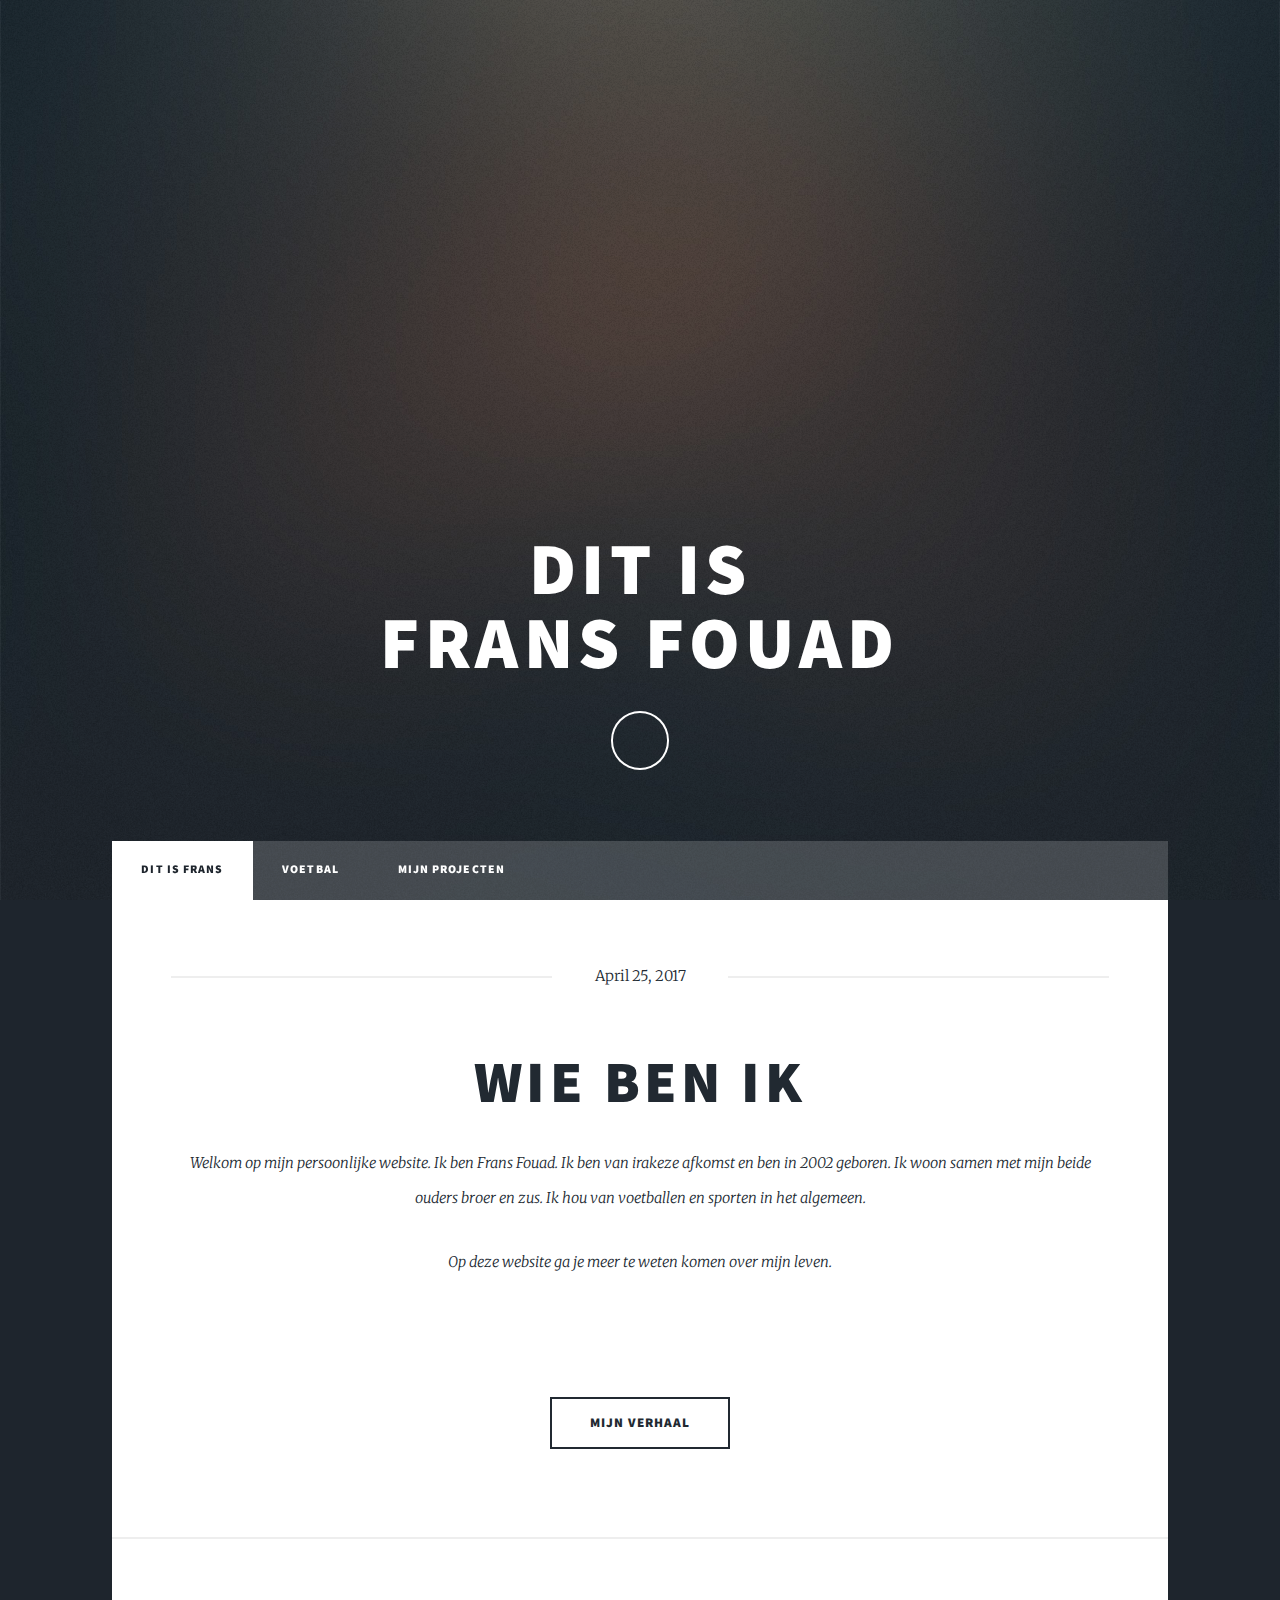
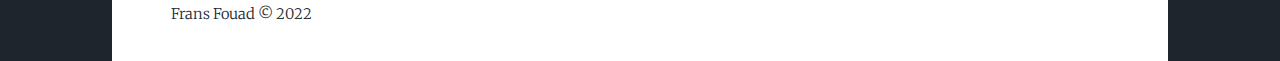
==== index.html @ 593ee2fe "Add files via upload" ====
<!DOCTYPE HTML>

<html>
	<head>
		<title>Frans Fouad</title>
		<meta charset="utf-8" />
		<meta name="viewport" content="width=device-width, initial-scale=1, user-scalable=no" />
		<link rel="stylesheet" href="assets/css/main.css" />
		<noscript><link rel="stylesheet" href="assets/css/noscript.css" /></noscript>
	</head>
	<body class="is-preload">

		
			<div id="wrapper" class="fade-in">

				
					<div id="intro">
						<h1>Dit is<br />
						Frans Fouad</h1>
						<ul class="actions">
							<li><a href="#header" class="button icon solid solo fa-arrow-down scrolly">Continue</a></li>
						</ul>
					</div>

				
					<header id="header">
						<a href="index.html" class="logo">F.Fouad</a>
					</header>

			
					<nav id="nav">
						<ul class="links">
							<li class="active"><a href="index.html">Dit is Frans</a></li>
							<li><a href="voetbal.html">Voetbal</a></li>
							<li><a href="projecten.html">mijn projecten</a></li>
						</ul>
						<ul class="icons">
							<li><a href="#" class="icon brands fa-twitter"><span class="label">Twitter</span></a></li>
							<li><a href="#" class="icon brands fa-facebook-f"><span class="label">Facebook</span></a></li>
							<li><a href="#" class="icon brands fa-instagram"><span class="label">Instagram</span></a></li>
							<li><a href="#" class="icon brands fa-github"><span class="label">GitHub</span></a></li>
						</ul>
					</nav>

				
					<div id="main">

					
							<article class="post featured">
								<header class="major">
									<span class="date">April 25, 2017</span>
									<h2><a href="#">Wie ben ik<br />
									</a></h2>
									<p>Welkom op mijn persoonlijke website. Ik ben Frans Fouad. 
										Ik ben van irakeze afkomst en ben in 2002 geboren. 
										Ik woon samen met mijn beide ouders broer en zus.
										 Ik hou van voetballen en sporten in het algemeen. 
									<p> Op deze website ga je meer te weten komen over mijn leven.</p>
								</header>
								<a href="#" class="image main"><img src="images/125859_98517_hoge_resolutie_prive_gebruik Jonger_Oranje_019_510[9259].JPG" alt="" /></a>
								<ul class="actions special">
									<li><a href="voetbal.html" class="button large">Mijn verhaal</a></li>
								</ul>
							</article>
						
							<p class="copyright">Frans Fouad © 2022</p>
					</div>
					
			</div>
	
			<script src="assets/js/jquery.min.js"></script>
			<script src="assets/js/jquery.scrollex.min.js"></script>
			<script src="assets/js/jquery.scrolly.min.js"></script>
			<script src="assets/js/browser.min.js"></script>
			<script src="assets/js/breakpoints.min.js"></script>
			<script src="assets/js/util.js"></script>
			<script src="assets/js/main.js"></script>

	</body>
</html>
---- assets/css/main.css ----
@import url(fontawesome-all.min.css);
@import url("https://fonts.googleapis.com/css?family=Merriweather:300,700,300italic,700italic|Source+Sans+Pro:900");


html, body, div, span, applet, object,
iframe, h1, h2, h3, h4, h5, h6, p, blockquote,
pre, a, abbr, acronym, address, big, cite,
code, del, dfn, em, img, ins, kbd, q, s, samp,
small, strike, strong, sub, sup, tt, var, b,
u, i, center, dl, dt, dd, ol, ul, li, fieldset,
form, label, legend, table, caption, tbody,
tfoot, thead, tr, th, td, article, aside,
canvas, details, embed, figure, figcaption,
footer, header, hgroup, menu, nav, output, ruby,
section, summary, time, mark, audio, video {
	margin: 0;
	padding: 0;
	border: 0;
	font-size: 100%;
	font: inherit;
	vertical-align: baseline;}

article, aside, details, figcaption, figure,
footer, header, hgroup, menu, nav, section {
	display: block;}

body {
	line-height: 1;
}

ol, ul {
	list-style: none;
}

blockquote, q {
	quotes: none;
}

	blockquote:before, blockquote:after, q:before, q:after {
		content: '';
		content: none;
	}

table {
	border-collapse: collapse;
	border-spacing: 0;
}

body {
	-webkit-text-size-adjust: none;
}

mark {
	background-color: transparent;
	color: inherit;
}

input::-moz-focus-inner {
	border: 0;
	padding: 0;
}

input, select, textarea {
	-moz-appearance: none;
	-webkit-appearance: none;
	-ms-appearance: none;
	appearance: none;
}



	@-ms-viewport {
		width: device-width;
	}

	body {
		-ms-overflow-style: scrollbar;
	}

	@media screen and (max-width: 480px) {

		html, body {
			min-width: 320px;
		}

	}

	html {
		box-sizing: border-box;
	}

	*, *:before, *:after {
		box-sizing: inherit;
	}

	body {
		background-color: #1e252d;
	}

		body.is-preload *, body.is-preload *:before, body.is-preload *:after {
			-moz-animation: none !important;
			-webkit-animation: none !important;
			-ms-animation: none !important;
			animation: none !important;
			-moz-transition: none !important;
			-webkit-transition: none !important;
			-ms-transition: none !important;
			transition: none !important;
		}



	html {
		font-size: 16pt;
	}

		@media screen and (max-width: 1680px) {

			html {
				font-size: 12pt;
			}

		}

		@media screen and (max-width: 1280px) {

			html {
				font-size: 11pt;
			}

		}

		@media screen and (max-width: 360px) {

			html {
				font-size: 10pt;
			}

		}

	body {
		color: #212931;
	}

	body, input, select, textarea {
		font-family: "Merriweather", Georgia, serif;
		font-weight: 300;
		font-size: 1rem;
		line-height: 2.375;
	}

	a {
		-moz-transition: color 0.2s ease-in-out, background-color 0.2s ease-in-out, border-color 0.2s ease-in-out, box-shadow 0.2s ease-in-out;
		-webkit-transition: color 0.2s ease-in-out, background-color 0.2s ease-in-out, border-color 0.2s ease-in-out, box-shadow 0.2s ease-in-out;
		-ms-transition: color 0.2s ease-in-out, background-color 0.2s ease-in-out, border-color 0.2s ease-in-out, box-shadow 0.2s ease-in-out;
		transition: color 0.2s ease-in-out, background-color 0.2s ease-in-out, border-color 0.2s ease-in-out, box-shadow 0.2s ease-in-out;
		border-bottom: dotted 1px;
		text-decoration: none;
	}

		a:hover {
			border-bottom-color: transparent;
		}

	strong, b {
		font-weight: 600;
	}

	em, i {
		font-style: italic;
	}

	p {
		text-align: justify;
		margin: 0 0 2rem 0;
	}

	h1, h2, h3, h4, h5, h6 {
		font-family: "Source Sans Pro", Helvetica, sans-serif;
		font-weight: 900;
		line-height: 1.5;
		letter-spacing: 0.075em;
		text-transform: uppercase;
		margin: 0 0 1rem 0;
	}

		h1 a, h2 a, h3 a, h4 a, h5 a, h6 a {
			border-bottom: 0;
			color: inherit;
			text-decoration: none;
		}

	h1 {
		font-size: 4rem;
		line-height: 1.1;
		margin: 0 0 2rem 0;
	}

	h2 {
		font-size: 1.75rem;
		line-height: 1.3;
		margin: 0 0 1.5rem 0;
	}

	h3 {
		font-size: 1.25rem;
		margin: 0 0 1.5rem 0;
	}

	h4 {
		font-size: 1rem;
	}

	h5 {
		font-size: 0.9rem;
	}

	h6 {
		font-size: 0.8rem;
	}

	sub {
		font-size: 0.8rem;
		position: relative;
		top: 0.5rem;
	}

	sup {
		font-size: 0.8rem;
		position: relative;
		top: -0.5rem;
	}

	blockquote {
		border-left: solid 4px;
		font-style: italic;
		margin: 0 0 2rem 0;
		padding: 0.5rem 0 0.5rem 2rem;
	}

	code {
		border: solid 2px;
		font-family: "Courier New", monospace;
		font-size: 0.9rem;
		margin: 0 0.25rem;
		padding: 0.25rem 0.65rem;
	}

	pre {
		-webkit-overflow-scrolling: touch;
		font-family: "Courier New", monospace;
		font-size: 0.9rem;
		margin: 0 0 2rem 0;
	}

		pre code {
			display: block;
			line-height: 1.75;
			padding: 1rem 1.5rem;
			overflow-x: auto;
		}

	hr {
		border: 0;
		border-bottom: solid 2px;
		margin: 3rem 0;
	}

		hr.major {
			margin: 5rem 0;
		}

	.align-left {
		text-align: left;
	}

	.align-center {
		text-align: center;
	}

	.align-right {
		text-align: right;
	}

	input, select, textarea {
		color: #212931;
	}

	a {
		color: #212931;
		border-bottom-color: rgba(33, 41, 49, 0.5);
	}

		a:hover {
			border-bottom-color: transparent;
			color: #18bfef !important;
		}

	strong, b {
		color: #212931;
	}

	h1, h2, h3, h4, h5, h6 {
		color: #212931;
	}

	blockquote {
		border-left-color: #eeeeee;
	}

	code {
		background: rgba(220, 220, 220, 0.25);
		border-color: #eeeeee;
	}

	hr {
		border-bottom-color: #eeeeee;
	}



	.row {
		display: flex;
		flex-wrap: wrap;
		box-sizing: border-box;
		align-items: stretch;
	}

		.row > * {
			box-sizing: border-box;
		}

		.row.gtr-uniform > * > :last-child {
			margin-bottom: 0;
		}

		.row.aln-left {
			justify-content: flex-start;
		}

		.row.aln-center {
			justify-content: center;
		}

		.row.aln-right {
			justify-content: flex-end;
		}

		.row.aln-top {
			align-items: flex-start;
		}

		.row.aln-middle {
			align-items: center;
		}

		.row.aln-bottom {
			align-items: flex-end;
		}

		.row > .imp {
			order: -1;
		}

		.row > .col-1 {
			width: 8.33333%;
		}

		.row > .off-1 {
			margin-left: 8.33333%;
		}

		.row > .col-2 {
			width: 16.66667%;
		}

		.row > .off-2 {
			margin-left: 16.66667%;
		}

		.row > .col-3 {
			width: 25%;
		}

		.row > .off-3 {
			margin-left: 25%;
		}

		.row > .col-4 {
			width: 33.33333%;
		}

		.row > .off-4 {
			margin-left: 33.33333%;
		}

		.row > .col-5 {
			width: 41.66667%;
		}

		.row > .off-5 {
			margin-left: 41.66667%;
		}

		.row > .col-6 {
			width: 50%;
		}

		.row > .off-6 {
			margin-left: 50%;
		}

		.row > .col-7 {
			width: 58.33333%;
		}

		.row > .off-7 {
			margin-left: 58.33333%;
		}

		.row > .col-8 {
			width: 66.66667%;
		}

		.row > .off-8 {
			margin-left: 66.66667%;
		}

		.row > .col-9 {
			width: 75%;
		}

		.row > .off-9 {
			margin-left: 75%;
		}

		.row > .col-10 {
			width: 83.33333%;
		}

		.row > .off-10 {
			margin-left: 83.33333%;
		}

		.row > .col-11 {
			width: 91.66667%;
		}

		.row > .off-11 {
			margin-left: 91.66667%;
		}

		.row > .col-12 {
			width: 100%;
		}

		.row > .off-12 {
			margin-left: 100%;
		}

		.row.gtr-0 {
			margin-top: 0;
			margin-left: 0rem;
		}

			.row.gtr-0 > * {
				padding: 0 0 0 0rem;
			}

			.row.gtr-0.gtr-uniform {
				margin-top: 0rem;
			}

				.row.gtr-0.gtr-uniform > * {
					padding-top: 0rem;
				}

		.row.gtr-25 {
			margin-top: 0;
			margin-left: -0.375rem;
		}

			.row.gtr-25 > * {
				padding: 0 0 0 0.375rem;
			}

			.row.gtr-25.gtr-uniform {
				margin-top: -0.375rem;
			}

				.row.gtr-25.gtr-uniform > * {
					padding-top: 0.375rem;
				}

		.row.gtr-50 {
			margin-top: 0;
			margin-left: -0.75rem;
		}

			.row.gtr-50 > * {
				padding: 0 0 0 0.75rem;
			}

			.row.gtr-50.gtr-uniform {
				margin-top: -0.75rem;
			}

				.row.gtr-50.gtr-uniform > * {
					padding-top: 0.75rem;
				}

		.row {
			margin-top: 0;
			margin-left: -1.5rem;
		}

			.row > * {
				padding: 0 0 0 1.5rem;
			}

			.row.gtr-uniform {
				margin-top: -1.5rem;
			}

				.row.gtr-uniform > * {
					padding-top: 1.5rem;
				}

		.row.gtr-150 {
			margin-top: 0;
			margin-left: -2.25rem;
		}

			.row.gtr-150 > * {
				padding: 0 0 0 2.25rem;
			}

			.row.gtr-150.gtr-uniform {
				margin-top: -2.25rem;
			}

				.row.gtr-150.gtr-uniform > * {
					padding-top: 2.25rem;
				}

		.row.gtr-200 {
			margin-top: 0;
			margin-left: -3rem;
		}

			.row.gtr-200 > * {
				padding: 0 0 0 3rem;
			}

			.row.gtr-200.gtr-uniform {
				margin-top: -3rem;
			}

				.row.gtr-200.gtr-uniform > * {
					padding-top: 3rem;
				}

		@media screen and (max-width: 1680px) {

			.row {
				display: flex;
				flex-wrap: wrap;
				box-sizing: border-box;
				align-items: stretch;
			}

				.row > * {
					box-sizing: border-box;
				}

				.row.gtr-uniform > * > :last-child {
					margin-bottom: 0;
				}

				.row.aln-left {
					justify-content: flex-start;
				}

				.row.aln-center {
					justify-content: center;
				}

				.row.aln-right {
					justify-content: flex-end;
				}

				.row.aln-top {
					align-items: flex-start;
				}

				.row.aln-middle {
					align-items: center;
				}

				.row.aln-bottom {
					align-items: flex-end;
				}

				.row > .imp-xlarge {
					order: -1;
				}

				.row > .col-1-xlarge {
					width: 8.33333%;
				}

				.row > .off-1-xlarge {
					margin-left: 8.33333%;
				}

				.row > .col-2-xlarge {
					width: 16.66667%;
				}

				.row > .off-2-xlarge {
					margin-left: 16.66667%;
				}

				.row > .col-3-xlarge {
					width: 25%;
				}

				.row > .off-3-xlarge {
					margin-left: 25%;
				}

				.row > .col-4-xlarge {
					width: 33.33333%;
				}

				.row > .off-4-xlarge {
					margin-left: 33.33333%;
				}

				.row > .col-5-xlarge {
					width: 41.66667%;
				}

				.row > .off-5-xlarge {
					margin-left: 41.66667%;
				}

				.row > .col-6-xlarge {
					width: 50%;
				}

				.row > .off-6-xlarge {
					margin-left: 50%;
				}

				.row > .col-7-xlarge {
					width: 58.33333%;
				}

				.row > .off-7-xlarge {
					margin-left: 58.33333%;
				}

				.row > .col-8-xlarge {
					width: 66.66667%;
				}

				.row > .off-8-xlarge {
					margin-left: 66.66667%;
				}

				.row > .col-9-xlarge {
					width: 75%;
				}

				.row > .off-9-xlarge {
					margin-left: 75%;
				}

				.row > .col-10-xlarge {
					width: 83.33333%;
				}

				.row > .off-10-xlarge {
					margin-left: 83.33333%;
				}

				.row > .col-11-xlarge {
					width: 91.66667%;
				}

				.row > .off-11-xlarge {
					margin-left: 91.66667%;
				}

				.row > .col-12-xlarge {
					width: 100%;
				}

				.row > .off-12-xlarge {
					margin-left: 100%;
				}

				.row.gtr-0 {
					margin-top: 0;
					margin-left: 0rem;
				}

					.row.gtr-0 > * {
						padding: 0 0 0 0rem;
					}

					.row.gtr-0.gtr-uniform {
						margin-top: 0rem;
					}

						.row.gtr-0.gtr-uniform > * {
							padding-top: 0rem;
						}

				.row.gtr-25 {
					margin-top: 0;
					margin-left: -0.375rem;
				}

					.row.gtr-25 > * {
						padding: 0 0 0 0.375rem;
					}

					.row.gtr-25.gtr-uniform {
						margin-top: -0.375rem;
					}

						.row.gtr-25.gtr-uniform > * {
							padding-top: 0.375rem;
						}

				.row.gtr-50 {
					margin-top: 0;
					margin-left: -0.75rem;
				}

					.row.gtr-50 > * {
						padding: 0 0 0 0.75rem;
					}

					.row.gtr-50.gtr-uniform {
						margin-top: -0.75rem;
					}

						.row.gtr-50.gtr-uniform > * {
							padding-top: 0.75rem;
						}

				.row {
					margin-top: 0;
					margin-left: -1.5rem;
				}

					.row > * {
						padding: 0 0 0 1.5rem;
					}

					.row.gtr-uniform {
						margin-top: -1.5rem;
					}

						.row.gtr-uniform > * {
							padding-top: 1.5rem;
						}

				.row.gtr-150 {
					margin-top: 0;
					margin-left: -2.25rem;
				}

					.row.gtr-150 > * {
						padding: 0 0 0 2.25rem;
					}

					.row.gtr-150.gtr-uniform {
						margin-top: -2.25rem;
					}

						.row.gtr-150.gtr-uniform > * {
							padding-top: 2.25rem;
						}

				.row.gtr-200 {
					margin-top: 0;
					margin-left: -3rem;
				}

					.row.gtr-200 > * {
						padding: 0 0 0 3rem;
					}

					.row.gtr-200.gtr-uniform {
						margin-top: -3rem;
					}

						.row.gtr-200.gtr-uniform > * {
							padding-top: 3rem;
						}

		}

		@media screen and (max-width: 1280px) {

			.row {
				display: flex;
				flex-wrap: wrap;
				box-sizing: border-box;
				align-items: stretch;
			}

				.row > * {
					box-sizing: border-box;
				}

				.row.gtr-uniform > * > :last-child {
					margin-bottom: 0;
				}

				.row.aln-left {
					justify-content: flex-start;
				}

				.row.aln-center {
					justify-content: center;
				}

				.row.aln-right {
					justify-content: flex-end;
				}

				.row.aln-top {
					align-items: flex-start;
				}

				.row.aln-middle {
					align-items: center;
				}

				.row.aln-bottom {
					align-items: flex-end;
				}

				.row > .imp-large {
					order: -1;
				}

				.row > .col-1-large {
					width: 8.33333%;
				}

				.row > .off-1-large {
					margin-left: 8.33333%;
				}

				.row > .col-2-large {
					width: 16.66667%;
				}

				.row > .off-2-large {
					margin-left: 16.66667%;
				}

				.row > .col-3-large {
					width: 25%;
				}

				.row > .off-3-large {
					margin-left: 25%;
				}

				.row > .col-4-large {
					width: 33.33333%;
				}

				.row > .off-4-large {
					margin-left: 33.33333%;
				}

				.row > .col-5-large {
					width: 41.66667%;
				}

				.row > .off-5-large {
					margin-left: 41.66667%;
				}

				.row > .col-6-large {
					width: 50%;
				}

				.row > .off-6-large {
					margin-left: 50%;
				}

				.row > .col-7-large {
					width: 58.33333%;
				}

				.row > .off-7-large {
					margin-left: 58.33333%;
				}

				.row > .col-8-large {
					width: 66.66667%;
				}

				.row > .off-8-large {
					margin-left: 66.66667%;
				}

				.row > .col-9-large {
					width: 75%;
				}

				.row > .off-9-large {
					margin-left: 75%;
				}

				.row > .col-10-large {
					width: 83.33333%;
				}

				.row > .off-10-large {
					margin-left: 83.33333%;
				}

				.row > .col-11-large {
					width: 91.66667%;
				}

				.row > .off-11-large {
					margin-left: 91.66667%;
				}

				.row > .col-12-large {
					width: 100%;
				}

				.row > .off-12-large {
					margin-left: 100%;
				}

				.row.gtr-0 {
					margin-top: 0;
					margin-left: 0rem;
				}

					.row.gtr-0 > * {
						padding: 0 0 0 0rem;
					}

					.row.gtr-0.gtr-uniform {
						margin-top: 0rem;
					}

						.row.gtr-0.gtr-uniform > * {
							padding-top: 0rem;
						}

				.row.gtr-25 {
					margin-top: 0;
					margin-left: -0.375rem;
				}

					.row.gtr-25 > * {
						padding: 0 0 0 0.375rem;
					}

					.row.gtr-25.gtr-uniform {
						margin-top: -0.375rem;
					}

						.row.gtr-25.gtr-uniform > * {
							padding-top: 0.375rem;
						}

				.row.gtr-50 {
					margin-top: 0;
					margin-left: -0.75rem;
				}

					.row.gtr-50 > * {
						padding: 0 0 0 0.75rem;
					}

					.row.gtr-50.gtr-uniform {
						margin-top: -0.75rem;
					}

						.row.gtr-50.gtr-uniform > * {
							padding-top: 0.75rem;
						}

				.row {
					margin-top: 0;
					margin-left: -1.5rem;
				}

					.row > * {
						padding: 0 0 0 1.5rem;
					}

					.row.gtr-uniform {
						margin-top: -1.5rem;
					}

						.row.gtr-uniform > * {
							padding-top: 1.5rem;
						}

				.row.gtr-150 {
					margin-top: 0;
					margin-left: -2.25rem;
				}

					.row.gtr-150 > * {
						padding: 0 0 0 2.25rem;
					}

					.row.gtr-150.gtr-uniform {
						margin-top: -2.25rem;
					}

						.row.gtr-150.gtr-uniform > * {
							padding-top: 2.25rem;
						}

				.row.gtr-200 {
					margin-top: 0;
					margin-left: -3rem;
				}

					.row.gtr-200 > * {
						padding: 0 0 0 3rem;
					}

					.row.gtr-200.gtr-uniform {
						margin-top: -3rem;
					}

						.row.gtr-200.gtr-uniform > * {
							padding-top: 3rem;
						}

		}

		@media screen and (max-width: 980px) {

			.row {
				display: flex;
				flex-wrap: wrap;
				box-sizing: border-box;
				align-items: stretch;
			}

				.row > * {
					box-sizing: border-box;
				}

				.row.gtr-uniform > * > :last-child {
					margin-bottom: 0;
				}

				.row.aln-left {
					justify-content: flex-start;
				}

				.row.aln-center {
					justify-content: center;
				}

				.row.aln-right {
					justify-content: flex-end;
				}

				.row.aln-top {
					align-items: flex-start;
				}

				.row.aln-middle {
					align-items: center;
				}

				.row.aln-bottom {
					align-items: flex-end;
				}

				.row > .imp-medium {
					order: -1;
				}

				.row > .col-1-medium {
					width: 8.33333%;
				}

				.row > .off-1-medium {
					margin-left: 8.33333%;
				}

				.row > .col-2-medium {
					width: 16.66667%;
				}

				.row > .off-2-medium {
					margin-left: 16.66667%;
				}

				.row > .col-3-medium {
					width: 25%;
				}

				.row > .off-3-medium {
					margin-left: 25%;
				}

				.row > .col-4-medium {
					width: 33.33333%;
				}

				.row > .off-4-medium {
					margin-left: 33.33333%;
				}

				.row > .col-5-medium {
					width: 41.66667%;
				}

				.row > .off-5-medium {
					margin-left: 41.66667%;
				}

				.row > .col-6-medium {
					width: 50%;
				}

				.row > .off-6-medium {
					margin-left: 50%;
				}

				.row > .col-7-medium {
					width: 58.33333%;
				}

				.row > .off-7-medium {
					margin-left: 58.33333%;
				}

				.row > .col-8-medium {
					width: 66.66667%;
				}

				.row > .off-8-medium {
					margin-left: 66.66667%;
				}

				.row > .col-9-medium {
					width: 75%;
				}

				.row > .off-9-medium {
					margin-left: 75%;
				}

				.row > .col-10-medium {
					width: 83.33333%;
				}

				.row > .off-10-medium {
					margin-left: 83.33333%;
				}

				.row > .col-11-medium {
					width: 91.66667%;
				}

				.row > .off-11-medium {
					margin-left: 91.66667%;
				}

				.row > .col-12-medium {
					width: 100%;
				}

				.row > .off-12-medium {
					margin-left: 100%;
				}

				.row.gtr-0 {
					margin-top: 0;
					margin-left: 0rem;
				}

					.row.gtr-0 > * {
						padding: 0 0 0 0rem;
					}

					.row.gtr-0.gtr-uniform {
						margin-top: 0rem;
					}

						.row.gtr-0.gtr-uniform > * {
							padding-top: 0rem;
						}

				.row.gtr-25 {
					margin-top: 0;
					margin-left: -0.375rem;
				}

					.row.gtr-25 > * {
						padding: 0 0 0 0.375rem;
					}

					.row.gtr-25.gtr-uniform {
						margin-top: -0.375rem;
					}

						.row.gtr-25.gtr-uniform > * {
							padding-top: 0.375rem;
						}

				.row.gtr-50 {
					margin-top: 0;
					margin-left: -0.75rem;
				}

					.row.gtr-50 > * {
						padding: 0 0 0 0.75rem;
					}

					.row.gtr-50.gtr-uniform {
						margin-top: -0.75rem;
					}

						.row.gtr-50.gtr-uniform > * {
							padding-top: 0.75rem;
						}

				.row {
					margin-top: 0;
					margin-left: -1.5rem;
				}

					.row > * {
						padding: 0 0 0 1.5rem;
					}

					.row.gtr-uniform {
						margin-top: -1.5rem;
					}

						.row.gtr-uniform > * {
							padding-top: 1.5rem;
						}

				.row.gtr-150 {
					margin-top: 0;
					margin-left: -2.25rem;
				}

					.row.gtr-150 > * {
						padding: 0 0 0 2.25rem;
					}

					.row.gtr-150.gtr-uniform {
						margin-top: -2.25rem;
					}

						.row.gtr-150.gtr-uniform > * {
							padding-top: 2.25rem;
						}

				.row.gtr-200 {
					margin-top: 0;
					margin-left: -3rem;
				}

					.row.gtr-200 > * {
						padding: 0 0 0 3rem;
					}

					.row.gtr-200.gtr-uniform {
						margin-top: -3rem;
					}

						.row.gtr-200.gtr-uniform > * {
							padding-top: 3rem;
						}

		}

		@media screen and (max-width: 736px) {

			.row {
				display: flex;
				flex-wrap: wrap;
				box-sizing: border-box;
				align-items: stretch;
			}

				.row > * {
					box-sizing: border-box;
				}

				.row.gtr-uniform > * > :last-child {
					margin-bottom: 0;
				}

				.row.aln-left {
					justify-content: flex-start;
				}

				.row.aln-center {
					justify-content: center;
				}

				.row.aln-right {
					justify-content: flex-end;
				}

				.row.aln-top {
					align-items: flex-start;
				}

				.row.aln-middle {
					align-items: center;
				}

				.row.aln-bottom {
					align-items: flex-end;
				}

				.row > .imp-small {
					order: -1;
				}

				.row > .col-1-small {
					width: 8.33333%;
				}

				.row > .off-1-small {
					margin-left: 8.33333%;
				}

				.row > .col-2-small {
					width: 16.66667%;
				}

				.row > .off-2-small {
					margin-left: 16.66667%;
				}

				.row > .col-3-small {
					width: 25%;
				}

				.row > .off-3-small {
					margin-left: 25%;
				}

				.row > .col-4-small {
					width: 33.33333%;
				}

				.row > .off-4-small {
					margin-left: 33.33333%;
				}

				.row > .col-5-small {
					width: 41.66667%;
				}

				.row > .off-5-small {
					margin-left: 41.66667%;
				}

				.row > .col-6-small {
					width: 50%;
				}

				.row > .off-6-small {
					margin-left: 50%;
				}

				.row > .col-7-small {
					width: 58.33333%;
				}

				.row > .off-7-small {
					margin-left: 58.33333%;
				}

				.row > .col-8-small {
					width: 66.66667%;
				}

				.row > .off-8-small {
					margin-left: 66.66667%;
				}

				.row > .col-9-small {
					width: 75%;
				}

				.row > .off-9-small {
					margin-left: 75%;
				}

				.row > .col-10-small {
					width: 83.33333%;
				}

				.row > .off-10-small {
					margin-left: 83.33333%;
				}

				.row > .col-11-small {
					width: 91.66667%;
				}

				.row > .off-11-small {
					margin-left: 91.66667%;
				}

				.row > .col-12-small {
					width: 100%;
				}

				.row > .off-12-small {
					margin-left: 100%;
				}

				.row.gtr-0 {
					margin-top: 0;
					margin-left: 0rem;
				}

					.row.gtr-0 > * {
						padding: 0 0 0 0rem;
					}

					.row.gtr-0.gtr-uniform {
						margin-top: 0rem;
					}

						.row.gtr-0.gtr-uniform > * {
							padding-top: 0rem;
						}

				.row.gtr-25 {
					margin-top: 0;
					margin-left: -0.375rem;
				}

					.row.gtr-25 > * {
						padding: 0 0 0 0.375rem;
					}

					.row.gtr-25.gtr-uniform {
						margin-top: -0.375rem;
					}

						.row.gtr-25.gtr-uniform > * {
							padding-top: 0.375rem;
						}

				.row.gtr-50 {
					margin-top: 0;
					margin-left: -0.75rem;
				}

					.row.gtr-50 > * {
						padding: 0 0 0 0.75rem;
					}

					.row.gtr-50.gtr-uniform {
						margin-top: -0.75rem;
					}

						.row.gtr-50.gtr-uniform > * {
							padding-top: 0.75rem;
						}

				.row {
					margin-top: 0;
					margin-left: -1.5rem;
				}

					.row > * {
						padding: 0 0 0 1.5rem;
					}

					.row.gtr-uniform {
						margin-top: -1.5rem;
					}

						.row.gtr-uniform > * {
							padding-top: 1.5rem;
						}

				.row.gtr-150 {
					margin-top: 0;
					margin-left: -2.25rem;
				}

					.row.gtr-150 > * {
						padding: 0 0 0 2.25rem;
					}

					.row.gtr-150.gtr-uniform {
						margin-top: -2.25rem;
					}

						.row.gtr-150.gtr-uniform > * {
							padding-top: 2.25rem;
						}

				.row.gtr-200 {
					margin-top: 0;
					margin-left: -3rem;
				}

					.row.gtr-200 > * {
						padding: 0 0 0 3rem;
					}

					.row.gtr-200.gtr-uniform {
						margin-top: -3rem;
					}

						.row.gtr-200.gtr-uniform > * {
							padding-top: 3rem;
						}

		}

		@media screen and (max-width: 480px) {

			.row {
				display: flex;
				flex-wrap: wrap;
				box-sizing: border-box;
				align-items: stretch;
			}

				.row > * {
					box-sizing: border-box;
				}

				.row.gtr-uniform > * > :last-child {
					margin-bottom: 0;
				}

				.row.aln-left {
					justify-content: flex-start;
				}

				.row.aln-center {
					justify-content: center;
				}

				.row.aln-right {
					justify-content: flex-end;
				}

				.row.aln-top {
					align-items: flex-start;
				}

				.row.aln-middle {
					align-items: center;
				}

				.row.aln-bottom {
					align-items: flex-end;
				}

				.row > .imp-xsmall {
					order: -1;
				}

				.row > .col-1-xsmall {
					width: 8.33333%;
				}

				.row > .off-1-xsmall {
					margin-left: 8.33333%;
				}

				.row > .col-2-xsmall {
					width: 16.66667%;
				}

				.row > .off-2-xsmall {
					margin-left: 16.66667%;
				}

				.row > .col-3-xsmall {
					width: 25%;
				}

				.row > .off-3-xsmall {
					margin-left: 25%;
				}

				.row > .col-4-xsmall {
					width: 33.33333%;
				}

				.row > .off-4-xsmall {
					margin-left: 33.33333%;
				}

				.row > .col-5-xsmall {
					width: 41.66667%;
				}

				.row > .off-5-xsmall {
					margin-left: 41.66667%;
				}

				.row > .col-6-xsmall {
					width: 50%;
				}

				.row > .off-6-xsmall {
					margin-left: 50%;
				}

				.row > .col-7-xsmall {
					width: 58.33333%;
				}

				.row > .off-7-xsmall {
					margin-left: 58.33333%;
				}

				.row > .col-8-xsmall {
					width: 66.66667%;
				}

				.row > .off-8-xsmall {
					margin-left: 66.66667%;
				}

				.row > .col-9-xsmall {
					width: 75%;
				}

				.row > .off-9-xsmall {
					margin-left: 75%;
				}

				.row > .col-10-xsmall {
					width: 83.33333%;
				}

				.row > .off-10-xsmall {
					margin-left: 83.33333%;
				}

				.row > .col-11-xsmall {
					width: 91.66667%;
				}

				.row > .off-11-xsmall {
					margin-left: 91.66667%;
				}

				.row > .col-12-xsmall {
					width: 100%;
				}

				.row > .off-12-xsmall {
					margin-left: 100%;
				}

				.row.gtr-0 {
					margin-top: 0;
					margin-left: 0rem;
				}

					.row.gtr-0 > * {
						padding: 0 0 0 0rem;
					}

					.row.gtr-0.gtr-uniform {
						margin-top: 0rem;
					}

						.row.gtr-0.gtr-uniform > * {
							padding-top: 0rem;
						}

				.row.gtr-25 {
					margin-top: 0;
					margin-left: -0.375rem;
				}

					.row.gtr-25 > * {
						padding: 0 0 0 0.375rem;
					}

					.row.gtr-25.gtr-uniform {
						margin-top: -0.375rem;
					}

						.row.gtr-25.gtr-uniform > * {
							padding-top: 0.375rem;
						}

				.row.gtr-50 {
					margin-top: 0;
					margin-left: -0.75rem;
				}

					.row.gtr-50 > * {
						padding: 0 0 0 0.75rem;
					}

					.row.gtr-50.gtr-uniform {
						margin-top: -0.75rem;
					}

						.row.gtr-50.gtr-uniform > * {
							padding-top: 0.75rem;
						}

				.row {
					margin-top: 0;
					margin-left: -1.5rem;
				}

					.row > * {
						padding: 0 0 0 1.5rem;
					}

					.row.gtr-uniform {
						margin-top: -1.5rem;
					}

						.row.gtr-uniform > * {
							padding-top: 1.5rem;
						}

				.row.gtr-150 {
					margin-top: 0;
					margin-left: -2.25rem;
				}

					.row.gtr-150 > * {
						padding: 0 0 0 2.25rem;
					}

					.row.gtr-150.gtr-uniform {
						margin-top: -2.25rem;
					}

						.row.gtr-150.gtr-uniform > * {
							padding-top: 2.25rem;
						}

				.row.gtr-200 {
					margin-top: 0;
					margin-left: -3rem;
				}

					.row.gtr-200 > * {
						padding: 0 0 0 3rem;
					}

					.row.gtr-200.gtr-uniform {
						margin-top: -3rem;
					}

						.row.gtr-200.gtr-uniform > * {
							padding-top: 3rem;
						}

		}

		@media screen and (max-width: 360px) {

			.row {
				display: flex;
				flex-wrap: wrap;
				box-sizing: border-box;
				align-items: stretch;
			}

				.row > * {
					box-sizing: border-box;
				}

				.row.gtr-uniform > * > :last-child {
					margin-bottom: 0;
				}

				.row.aln-left {
					justify-content: flex-start;
				}

				.row.aln-center {
					justify-content: center;
				}

				.row.aln-right {
					justify-content: flex-end;
				}

				.row.aln-top {
					align-items: flex-start;
				}

				.row.aln-middle {
					align-items: center;
				}

				.row.aln-bottom {
					align-items: flex-end;
				}

				.row > .imp-xxsmall {
					order: -1;
				}

				.row > .col-1-xxsmall {
					width: 8.33333%;
				}

				.row > .off-1-xxsmall {
					margin-left: 8.33333%;
				}

				.row > .col-2-xxsmall {
					width: 16.66667%;
				}

				.row > .off-2-xxsmall {
					margin-left: 16.66667%;
				}

				.row > .col-3-xxsmall {
					width: 25%;
				}

				.row > .off-3-xxsmall {
					margin-left: 25%;
				}

				.row > .col-4-xxsmall {
					width: 33.33333%;
				}

				.row > .off-4-xxsmall {
					margin-left: 33.33333%;
				}

				.row > .col-5-xxsmall {
					width: 41.66667%;
				}

				.row > .off-5-xxsmall {
					margin-left: 41.66667%;
				}

				.row > .col-6-xxsmall {
					width: 50%;
				}

				.row > .off-6-xxsmall {
					margin-left: 50%;
				}

				.row > .col-7-xxsmall {
					width: 58.33333%;
				}

				.row > .off-7-xxsmall {
					margin-left: 58.33333%;
				}

				.row > .col-8-xxsmall {
					width: 66.66667%;
				}

				.row > .off-8-xxsmall {
					margin-left: 66.66667%;
				}

				.row > .col-9-xxsmall {
					width: 75%;
				}

				.row > .off-9-xxsmall {
					margin-left: 75%;
				}

				.row > .col-10-xxsmall {
					width: 83.33333%;
				}

				.row > .off-10-xxsmall {
					margin-left: 83.33333%;
				}

				.row > .col-11-xxsmall {
					width: 91.66667%;
				}

				.row > .off-11-xxsmall {
					margin-left: 91.66667%;
				}

				.row > .col-12-xxsmall {
					width: 100%;
				}

				.row > .off-12-xxsmall {
					margin-left: 100%;
				}

				.row.gtr-0 {
					margin-top: 0;
					margin-left: 0rem;
				}

					.row.gtr-0 > * {
						padding: 0 0 0 0rem;
					}

					.row.gtr-0.gtr-uniform {
						margin-top: 0rem;
					}

						.row.gtr-0.gtr-uniform > * {
							padding-top: 0rem;
						}

				.row.gtr-25 {
					margin-top: 0;
					margin-left: -0.375rem;
				}

					.row.gtr-25 > * {
						padding: 0 0 0 0.375rem;
					}

					.row.gtr-25.gtr-uniform {
						margin-top: -0.375rem;
					}

						.row.gtr-25.gtr-uniform > * {
							padding-top: 0.375rem;
						}

				.row.gtr-50 {
					margin-top: 0;
					margin-left: -0.75rem;
				}

					.row.gtr-50 > * {
						padding: 0 0 0 0.75rem;
					}

					.row.gtr-50.gtr-uniform {
						margin-top: -0.75rem;
					}

						.row.gtr-50.gtr-uniform > * {
							padding-top: 0.75rem;
						}

				.row {
					margin-top: 0;
					margin-left: -1.5rem;
				}

					.row > * {
						padding: 0 0 0 1.5rem;
					}

					.row.gtr-uniform {
						margin-top: -1.5rem;
					}

						.row.gtr-uniform > * {
							padding-top: 1.5rem;
						}

				.row.gtr-150 {
					margin-top: 0;
					margin-left: -2.25rem;
				}

					.row.gtr-150 > * {
						padding: 0 0 0 2.25rem;
					}

					.row.gtr-150.gtr-uniform {
						margin-top: -2.25rem;
					}

						.row.gtr-150.gtr-uniform > * {
							padding-top: 2.25rem;
						}

				.row.gtr-200 {
					margin-top: 0;
					margin-left: -3rem;
				}

					.row.gtr-200 > * {
						padding: 0 0 0 3rem;
					}

					.row.gtr-200.gtr-uniform {
						margin-top: -3rem;
					}

						.row.gtr-200.gtr-uniform > * {
							padding-top: 3rem;
						}

		}

/* Box */

	.box {
		border: solid 2px;
		margin-bottom: 2rem;
		padding: 1.5rem;
	}

		.box > :last-child,
		.box > :last-child > :last-child,
		.box > :last-child > :last-child > :last-child {
			margin-bottom: 0;
		}

		.box.alt {
			border: 0;
			border-radius: 0;
			padding: 0;
		}

	.box {
		border-color: #eeeeee;
	}

/* Button */

	input[type="submit"],
	input[type="reset"],
	input[type="button"],
	button,
	.button {
		-moz-appearance: none;
		-webkit-appearance: none;
		-ms-appearance: none;
		appearance: none;
		-moz-transition: background-color 0.2s ease-in-out, box-shadow 0.2s ease-in-out, color 0.2s ease-in-out;
		-webkit-transition: background-color 0.2s ease-in-out, box-shadow 0.2s ease-in-out, color 0.2s ease-in-out;
		-ms-transition: background-color 0.2s ease-in-out, box-shadow 0.2s ease-in-out, color 0.2s ease-in-out;
		transition: background-color 0.2s ease-in-out, box-shadow 0.2s ease-in-out, color 0.2s ease-in-out;
		border: 0;
		border-radius: 0;
		cursor: pointer;
		display: inline-block;
		font-family: "Source Sans Pro", Helvetica, sans-serif;
		font-size: 0.8rem;
		font-weight: 900;
		letter-spacing: 0.075em;
		height: 3rem;
		line-height: 3rem;
		padding: 0 2rem;
		text-align: center;
		text-decoration: none;
		text-transform: uppercase;
		white-space: nowrap;
	}

		input[type="submit"].icon:before,
		input[type="reset"].icon:before,
		input[type="button"].icon:before,
		button.icon:before,
		.button.icon:before {
			margin-right: 0.5rem;
		}

		input[type="submit"].icon.solo,
		input[type="reset"].icon.solo,
		input[type="button"].icon.solo,
		button.icon.solo,
		.button.icon.solo {
			position: relative;
			width: 4rem;
			height: 4rem;
			line-height: 4rem;
			border-radius: 4rem;
			text-indent: 4rem;
			overflow: hidden;
			padding: 0;
			white-space: nowrap;
		}

			input[type="submit"].icon.solo:before,
			input[type="reset"].icon.solo:before,
			input[type="button"].icon.solo:before,
			button.icon.solo:before,
			.button.icon.solo:before {
				position: absolute;
				display: block;
				top: 0;
				left: 0;
				width: inherit;
				height: inherit;
				line-height: inherit;
				font-size: 1.25rem;
				margin-right: 0;
				text-align: center;
				text-indent: 0;
			}

		input[type="submit"].fit,
		input[type="reset"].fit,
		input[type="button"].fit,
		button.fit,
		.button.fit {
			width: 100%;
		}

		input[type="submit"].small,
		input[type="reset"].small,
		input[type="button"].small,
		button.small,
		.button.small {
			font-size: 0.7rem;
			height: 2.5rem;
			line-height: 2.5rem;
			padding: 0 1.5rem;
		}

		input[type="submit"].large,
		input[type="reset"].large,
		input[type="button"].large,
		button.large,
		.button.large {
			font-size: 0.9rem;
			height: 3.5rem;
			line-height: 3.5rem;
			padding: 0 2.75rem;
		}

		@media screen and (max-width: 980px) {

			input[type="submit"],
			input[type="reset"],
			input[type="button"],
			button,
			.button {
				font-size: 0.9rem;
				height: 3.25rem;
				line-height: 3.25rem;
			}

				input[type="submit"].large,
				input[type="reset"].large,
				input[type="button"].large,
				button.large,
				.button.large {
					font-size: 1rem;
					height: 3.75rem;
					line-height: 3.75rem;
				}

		}

		input[type="submit"].disabled, input[type="submit"]:disabled,
		input[type="reset"].disabled,
		input[type="reset"]:disabled,
		input[type="button"].disabled,
		input[type="button"]:disabled,
		button.disabled,
		button:disabled,
		.button.disabled,
		.button:disabled {
			pointer-events: none;
			opacity: 0.25;
		}

	input[type="submit"],
	input[type="reset"],
	input[type="button"],
	button,
	.button {
		background-color: transparent;
		box-shadow: inset 0 0 0 2px #212931;
		color: #212931 !important;
	}

		input[type="submit"]:hover,
		input[type="reset"]:hover,
		input[type="button"]:hover,
		button:hover,
		.button:hover {
			box-shadow: inset 0 0 0 2px #18bfef;
			color: #18bfef !important;
		}

		input[type="submit"].primary,
		input[type="reset"].primary,
		input[type="button"].primary,
		button.primary,
		.button.primary {
			background-color: #212931;
			box-shadow: none;
			color: #ffffff !important;
		}

			input[type="submit"].primary:hover,
			input[type="reset"].primary:hover,
			input[type="button"].primary:hover,
			button.primary:hover,
			.button.primary:hover {
				background-color: #18bfef;
			}

/* Form */

	form {
		margin: 0 0 2rem 0;
	}

		form > :last-child {
			margin-bottom: 0;
		}

		form > .fields {
			display: -moz-flex;
			display: -webkit-flex;
			display: -ms-flex;
			display: flex;
			-moz-flex-wrap: wrap;
			-webkit-flex-wrap: wrap;
			-ms-flex-wrap: wrap;
			flex-wrap: wrap;
			width: calc(100% + 3rem);
			margin: -1.5rem 0 2rem -1.5rem;
		}

			form > .fields > .field {
				-moz-flex-grow: 0;
				-webkit-flex-grow: 0;
				-ms-flex-grow: 0;
				flex-grow: 0;
				-moz-flex-shrink: 0;
				-webkit-flex-shrink: 0;
				-ms-flex-shrink: 0;
				flex-shrink: 0;
				padding: 1.5rem 0 0 1.5rem;
				width: calc(100% - 1.5rem);
			}

				form > .fields > .field.half {
					width: calc(50% - 0.75rem);
				}

				form > .fields > .field.third {
					width: calc(100%/3 - 0.5rem);
				}

				form > .fields > .field.quarter {
					width: calc(25% - 0.375rem);
				}

		@media screen and (max-width: 480px) {

			form > .fields {
				width: calc(100% + 3rem);
				margin: -1.5rem 0 2rem -1.5rem;
			}

				form > .fields > .field {
					padding: 1.5rem 0 0 1.5rem;
					width: calc(100% - 1.5rem);
				}

					form > .fields > .field.half {
						width: calc(100% - 1.5rem);
					}

					form > .fields > .field.third {
						width: calc(100% - 1.5rem);
					}

					form > .fields > .field.quarter {
						width: calc(100% - 1.5rem);
					}

		}

	label {
		display: block;
		font-family: "Source Sans Pro", Helvetica, sans-serif;
		font-weight: 900;
		line-height: 1.5;
		letter-spacing: 0.075em;
		font-size: 0.8rem;
		text-transform: uppercase;
		margin: 0 0 0.75rem 0;
	}

		@media screen and (max-width: 980px) {

			label {
				font-size: 0.9rem;
			}

		}

	input[type="text"],
	input[type="password"],
	input[type="email"],
	select,
	textarea {
		-moz-appearance: none;
		-webkit-appearance: none;
		-ms-appearance: none;
		appearance: none;
		background: transparent;
		border-radius: 0;
		border: solid 2px;
		color: inherit;
		display: block;
		outline: 0;
		padding: 0 1rem;
		text-decoration: none;
		width: 100%;
	}

		input[type="text"]:invalid,
		input[type="password"]:invalid,
		input[type="email"]:invalid,
		select:invalid,
		textarea:invalid {
			box-shadow: none;
		}

	select {
		background-size: 1.25rem;
		background-repeat: no-repeat;
		background-position: calc(100% - 1rem) center;
		height: 3rem;
		padding-right: 3rem;
		text-overflow: ellipsis;
	}

		select:focus::-ms-value {
			background-color: transparent;
		}

		select::-ms-expand {
			display: none;
		}

	input[type="text"],
	input[type="password"],
	input[type="email"],
	select {
		height: 3rem;
	}

	textarea {
		padding: 0.75rem 1rem;
	}

	input[type="checkbox"],
	input[type="radio"] {
		-moz-appearance: none;
		-webkit-appearance: none;
		-ms-appearance: none;
		appearance: none;
		display: block;
		float: left;
		margin-right: -2rem;
		opacity: 0;
		width: 1rem;
		z-index: -1;
	}

		input[type="checkbox"] + label,
		input[type="radio"] + label {
			text-decoration: none;
			cursor: pointer;
			display: inline-block;
			font-size: 1rem;
			letter-spacing: 0;
			font-family: "Merriweather", Georgia, serif;
			text-transform: none;
			font-weight: 300;
			padding-left: 2.8rem;
			padding-right: 1rem;
			position: relative;
		}

			input[type="checkbox"] + label:before,
			input[type="radio"] + label:before {
				-moz-osx-font-smoothing: grayscale;
				-webkit-font-smoothing: antialiased;
				display: inline-block;
				font-style: normal;
				font-variant: normal;
				text-rendering: auto;
				line-height: 1;
				text-transform: none !important;
				font-family: 'Font Awesome 5 Free';
				font-weight: 900;
			}

			input[type="checkbox"] + label:before,
			input[type="radio"] + label:before {
				border-radius: 0;
				border: solid 2px;
				content: '';
				display: inline-block;
				font-size: 0.8rem;
				height: 1.8rem;
				left: 0;
				line-height: 1.65rem;
				position: absolute;
				text-align: center;
				top: -0.125rem;
				width: 1.8rem;
			}

		input[type="checkbox"]:checked + label:before,
		input[type="radio"]:checked + label:before {
			content: '\f00c';
		}

	input[type="checkbox"] + label:before {
		border-radius: 0;
	}

	input[type="radio"] + label:before {
		border-radius: 100%;
	}

	::-webkit-input-placeholder {
		opacity: 1.0;
	}

	:-moz-placeholder {
		opacity: 1.0;
	}

	::-moz-placeholder {
		opacity: 1.0;
	}

	:-ms-input-placeholder {
		opacity: 1.0;
	}

	label {
		color: #212931;
	}

	input[type="text"],
	input[type="password"],
	input[type="email"],
	select,
	textarea {
		border-color: #eeeeee;
	}

		input[type="text"]:focus,
		input[type="password"]:focus,
		input[type="email"]:focus,
		select:focus,
		textarea:focus {
			border-color: #18bfef;
		}

	select {
		background-image: url("data:image/svg+xml;charset=utf8,%3Csvg xmlns='http://www.w3.org/2000/svg' width='40' height='40' preserveAspectRatio='none' viewBox='0 0 40 40'%3E%3Cpath d='M9.4,12.3l10.4,10.4l10.4-10.4c0.2-0.2,0.5-0.4,0.9-0.4c0.3,0,0.6,0.1,0.9,0.4l3.3,3.3c0.2,0.2,0.4,0.5,0.4,0.9 c0,0.4-0.1,0.6-0.4,0.9L20.7,31.9c-0.2,0.2-0.5,0.4-0.9,0.4c-0.3,0-0.6-0.1-0.9-0.4L4.3,17.3c-0.2-0.2-0.4-0.5-0.4-0.9 c0-0.4,0.1-0.6,0.4-0.9l3.3-3.3c0.2-0.2,0.5-0.4,0.9-0.4S9.1,12.1,9.4,12.3z' fill='%23eeeeee' /%3E%3C/svg%3E");
	}

		select option {
			background-color: #ffffff;
			color: #212931;
		}

	.select-wrapper:before {
		color: #eeeeee;
	}

	input[type="checkbox"] + label,
	input[type="radio"] + label {
		color: #212931;
	}

		input[type="checkbox"] + label:before,
		input[type="radio"] + label:before {
			border-color: #eeeeee;
		}

	input[type="checkbox"]:checked + label:before,
	input[type="radio"]:checked + label:before {
		background-color: #212931;
		border-color: #212931;
		color: #ffffff;
	}

	input[type="checkbox"]:focus + label:before,
	input[type="radio"]:focus + label:before {
		border-color: #18bfef;
	}

	::-webkit-input-placeholder {
		color: #909498 !important;
	}

	:-moz-placeholder {
		color: #909498 !important;
	}

	::-moz-placeholder {
		color: #909498 !important;
	}

	:-ms-input-placeholder {
		color: #909498 !important;
	}

	.formerize-placeholder {
		color: #909498 !important;
	}

/* Icon */

	.icon {
		text-decoration: none;
		border-bottom: none;
		position: relative;
	}

		.icon:before {
			-moz-osx-font-smoothing: grayscale;
			-webkit-font-smoothing: antialiased;
			display: inline-block;
			font-style: normal;
			font-variant: normal;
			text-rendering: auto;
			line-height: 1;
			text-transform: none !important;
			font-family: 'Font Awesome 5 Free';
			font-weight: 400;
		}

		.icon > .label {
			display: none;
		}

		.icon:before {
			line-height: inherit;
		}

		.icon.solid:before {
			font-weight: 900;
		}

		.icon.brands:before {
			font-family: 'Font Awesome 5 Brands';
		}

/* Image */

	.image {
		border: 0;
		display: inline-block;
		position: relative;
	}

		.image img {
			display: block;
		}

		.image.left, .image.right {
			max-width: 40%;
		}

			.image.left img, .image.right img {
				width: 100%;
			}

		.image.left {
			float: left;
			margin: 0 2rem 2rem 0;
			top: 0.75rem;
		}

		.image.right {
			float: right;
			margin: 0 0 2rem 2rem;
			top: 0.75rem;
		}

		.image.fit {
			display: block;
			margin: 2.5rem 0;
			width: 100%;
		}

			.image.fit:first-child {
				margin-top: 0;
			}

			.image.fit img {
				width: 100%;
			}

		.image.main {
			display: block;
			margin: 4rem 0;
			width: 100%;
		}

			.image.main:first-child {
				margin-top: 0;
			}

			.image.main img {
				width: 100%;
			}

		@media screen and (max-width: 736px) {

			.image.fit {
				margin: 2rem 0;
			}

			.image.main {
				margin: 2rem 0;
			}

		}

	a.image {
		overflow: hidden;
	}

		a.image img {
			-moz-transition: -moz-transform 0.2s ease-out;
			-webkit-transition: -webkit-transform 0.2s ease-out;
			-ms-transition: -ms-transform 0.2s ease-out;
			transition: transform 0.2s ease-out;
		}

		a.image:hover img {
			-moz-transform: scale(1.05);
			-webkit-transform: scale(1.05);
			-ms-transform: scale(1.05);
			transform: scale(1.05);
		}

/* Actions */

	ul.actions {
		display: -moz-flex;
		display: -webkit-flex;
		display: -ms-flex;
		display: flex;
		cursor: default;
		list-style: none;
		margin-left: -1rem;
		padding-left: 0;
	}

		ul.actions li {
			padding: 0 0 0 1rem;
			vertical-align: middle;
		}

		ul.actions.special {
			-moz-justify-content: center;
			-webkit-justify-content: center;
			-ms-justify-content: center;
			justify-content: center;
			width: 100%;
			margin-left: 0;
		}

			ul.actions.special li:first-child {
				padding-left: 0;
			}

		ul.actions.stacked {
			-moz-flex-direction: column;
			-webkit-flex-direction: column;
			-ms-flex-direction: column;
			flex-direction: column;
			margin-left: 0;
		}

			ul.actions.stacked li {
				padding: 1.3rem 0 0 0;
			}

				ul.actions.stacked li:first-child {
					padding-top: 0;
				}

		ul.actions.fit {
			width: calc(100% + 1rem);
		}

			ul.actions.fit li {
				-moz-flex-grow: 1;
				-webkit-flex-grow: 1;
				-ms-flex-grow: 1;
				flex-grow: 1;
				-moz-flex-shrink: 1;
				-webkit-flex-shrink: 1;
				-ms-flex-shrink: 1;
				flex-shrink: 1;
				width: 100%;
			}

				ul.actions.fit li > * {
					width: 100%;
				}

			ul.actions.fit.stacked {
				width: 100%;
			}

		@media screen and (max-width: 480px) {

			ul.actions:not(.fixed) {
				-moz-flex-direction: column;
				-webkit-flex-direction: column;
				-ms-flex-direction: column;
				flex-direction: column;
				margin-left: 0;
				width: 100% !important;
			}

				ul.actions:not(.fixed) li {
					-moz-flex-grow: 1;
					-webkit-flex-grow: 1;
					-ms-flex-grow: 1;
					flex-grow: 1;
					-moz-flex-shrink: 1;
					-webkit-flex-shrink: 1;
					-ms-flex-shrink: 1;
					flex-shrink: 1;
					padding: 1rem 0 0 0;
					text-align: center;
					width: 100%;
				}

					ul.actions:not(.fixed) li > * {
						width: 100%;
					}

					ul.actions:not(.fixed) li:first-child {
						padding-top: 0;
					}

					ul.actions:not(.fixed) li input[type="submit"],
					ul.actions:not(.fixed) li input[type="reset"],
					ul.actions:not(.fixed) li input[type="button"],
					ul.actions:not(.fixed) li button,
					ul.actions:not(.fixed) li .button {
						width: 100%;
					}

						ul.actions:not(.fixed) li input[type="submit"].icon:before,
						ul.actions:not(.fixed) li input[type="reset"].icon:before,
						ul.actions:not(.fixed) li input[type="button"].icon:before,
						ul.actions:not(.fixed) li button.icon:before,
						ul.actions:not(.fixed) li .button.icon:before {
							margin-left: -0.5rem;
						}

		}

/* Icons */

	ul.icons {
		cursor: default;
		list-style: none;
		padding-left: 0;
	}

		ul.icons li {
			display: inline-block;
			padding: 0 0.5rem 0 0;
			vertical-align: middle;
		}

			ul.icons li:last-child {
				padding-right: 0;
			}

			ul.icons li .icon:before {
				width: 2.25rem;
				height: 2.25rem;
				line-height: 2.25rem;
				display: inline-block;
				text-align: center;
				border-radius: 100%;
				font-size: 1.25rem;
			}

		ul.icons.alt li .icon:before {
			-moz-transition: color 0.2s ease-in-out, background-color 0.2s ease-in-out, border-color 0.2s ease-in-out, box-shadow 0.2s ease-in-out;
			-webkit-transition: color 0.2s ease-in-out, background-color 0.2s ease-in-out, border-color 0.2s ease-in-out, box-shadow 0.2s ease-in-out;
			-ms-transition: color 0.2s ease-in-out, background-color 0.2s ease-in-out, border-color 0.2s ease-in-out, box-shadow 0.2s ease-in-out;
			transition: color 0.2s ease-in-out, background-color 0.2s ease-in-out, border-color 0.2s ease-in-out, box-shadow 0.2s ease-in-out;
			font-size: 1rem;
		}

/* List */

	ol {
		list-style: decimal;
		margin: 0 0 2rem 0;
		padding-left: 1.25rem;
	}

		ol li {
			padding-left: 0.25rem;
		}

	ul {
		list-style: disc;
		margin: 0 0 2rem 0;
		padding-left: 1rem;
	}

		ul li {
			padding-left: 0.5rem;
		}

		ul.divided {
			list-style: none;
			padding-left: 0;
		}

			ul.divided li {
				border-top: solid 1px;
				padding: 0.5rem 0;
			}

				ul.divided li:first-child {
					border-top: 0;
					padding-top: 0;
				}

	dl {
		margin: 0 0 2rem 0;
	}

		dl dt {
			display: block;
			font-weight: 600;
			margin: 0 0 1rem 0;
		}

		dl dd {
			margin-left: 2rem;
		}

	ul.divided li {
		border-top-color: #eeeeee;
	}

	ul.icons li a.icon:hover:before {
		color: #18bfef;
	}

	ul.icons.alt li .icon:before {
		box-shadow: inset 0 0 0 2px #eeeeee;
	}

	ul.icons.alt li a.icon:hover:before {
		box-shadow: inset 0 0 0 2px #18bfef;
	}

/* Section/Article */

	section.special, article.special {
		text-align: center;
	}

	header {
		cursor: default;
	}

		header > .date {
			display: block;
			font-size: 0.8rem;
			height: 1;
			margin: 0 0 1rem 0;
			position: relative;
		}

		header > p {
			font-style: italic;
		}

		header > h1 + p {
			font-size: 1.1rem;
			margin-top: -0.5rem;
			line-height: 2;
		}

		header > h2 + p {
			font-size: 1rem;
			margin-top: -0.75rem;
		}

		header > h3 + p {
			font-size: 0.9rem;
			margin-top: -0.75rem;
		}

		header > h4 + p {
			font-size: 0.8rem;
			margin-top: -0.75rem;
		}

		header.major {
			margin: 0 0 4rem 0;
			text-align: center;
		}

			header.major > :last-child {
				margin-bottom: 0;
			}

			header.major > p {
				margin-top: 0;
				text-align: center;
			}

			header.major > .date {
				font-size: 1rem;
				margin: 0 0 4rem 0;
			}

				header.major > .date:before, header.major > .date:after {
					content: '';
					display: block;
					position: absolute;
					top: 50%;
					width: calc(50% - 6rem);
					border-top: solid 2px;
				}

				header.major > .date:before {
					left: 0;
				}

				header.major > .date:after {
					right: 0;
				}

		@media screen and (max-width: 980px) {

			header br {
				display: none;
			}

		}

		@media screen and (max-width: 736px) {

			header.major {
				margin: 0 0 2rem 0;
			}

		}

	header.major .date:before, header.major .date:after {
		border-top-color: #eeeeee;
	}

/* Table */

	.table-wrapper {
		-webkit-overflow-scrolling: touch;
		overflow-x: auto;
	}

	table {
		margin: 0 0 2rem 0;
		width: 100%;
	}

		table tbody tr {
			border: solid 1px;
			border-left: 0;
			border-right: 0;
		}

		table td {
			padding: 0.75rem 0.75rem;
		}

		table th {
			font-family: "Source Sans Pro", Helvetica, sans-serif;
			font-size: 0.8rem;
			font-weight: 900;
			letter-spacing: 0.075em;
			line-height: 1.5;
			padding: 0 0.75rem 0.75rem 0.75rem;
			text-align: left;
			text-transform: uppercase;
		}

			@media screen and (max-width: 980px) {

				table th {
					font-size: 0.9rem;
				}

			}

		table thead {
			border-bottom: solid 2px;
		}

		table tfoot {
			border-top: solid 2px;
		}

		table.alt {
			border-collapse: separate;
		}

			table.alt tbody tr td {
				border: solid 1px;
				border-left-width: 0;
				border-top-width: 0;
			}

				table.alt tbody tr td:first-child {
					border-left-width: 1px;
				}

			table.alt tbody tr:first-child td {
				border-top-width: 1px;
			}

			table.alt thead {
				border-bottom: 0;
			}

			table.alt tfoot {
				border-top: 0;
			}

	table tbody tr {
		border-color: #eeeeee;
	}

		table tbody tr:nth-child(2n + 1) {
			background-color: rgba(220, 220, 220, 0.25);
		}

	table th {
		color: #212931;
	}

	table thead {
		border-bottom-color: #eeeeee;
	}

	table tfoot {
		border-top-color: #eeeeee;
	}

	table.alt tbody tr td {
		border-color: #eeeeee;
	}

/* Pagination */

	.pagination {
		display: -moz-inline-flex;
		display: -webkit-inline-flex;
		display: -ms-inline-flex;
		display: inline-flex;
		-moz-user-select: none;
		-webkit-user-select: none;
		-ms-user-select: none;
		user-select: none;
		cursor: default;
		list-style: none;
		margin: 0 0 2rem 2px;
		padding: 0;
	}

		.pagination a, .pagination span {
			-moz-transition: background-color 0.2s ease-in-out, border-color 0.2s ease-in-out, box-shadow 0.2s ease-in-out, color 0.2s ease-in-out;
			-webkit-transition: background-color 0.2s ease-in-out, border-color 0.2s ease-in-out, box-shadow 0.2s ease-in-out, color 0.2s ease-in-out;
			-ms-transition: background-color 0.2s ease-in-out, border-color 0.2s ease-in-out, box-shadow 0.2s ease-in-out, color 0.2s ease-in-out;
			transition: background-color 0.2s ease-in-out, border-color 0.2s ease-in-out, box-shadow 0.2s ease-in-out, color 0.2s ease-in-out;
			border: solid 2px;
			display: inline-block;
			font-family: "Source Sans Pro", Helvetica, sans-serif;
			font-size: 0.8rem;
			font-weight: 900;
			height: 3rem;
			letter-spacing: 0.075em;
			line-height: calc(3rem - 4px);
			margin-left: -2px;
			min-width: 3rem;
			position: relative;
			text-align: center;
			text-decoration: none;
			text-transform: uppercase;
		}

		.pagination .next, .pagination .previous {
			text-decoration: none;
			padding: 0 1.75rem;
		}

			.pagination .next:before, .pagination .previous:before {
				-moz-osx-font-smoothing: grayscale;
				-webkit-font-smoothing: antialiased;
				display: inline-block;
				font-style: normal;
				font-variant: normal;
				text-rendering: auto;
				line-height: 1;
				text-transform: none !important;
				font-family: 'Font Awesome 5 Free';
				font-weight: 900;
			}

			.pagination .next:before, .pagination .previous:before {
				display: inline-block;
				color: inherit !important;
				line-height: inherit;
			}

		.pagination .previous:before {
			content: '\f104';
			margin-right: 0.9375em;
		}

		.pagination .next:before {
			content: '\f105';
			float: right;
			margin-left: 0.9375em;
		}

		@media screen and (max-width: 980px) {

			.pagination a, .pagination span {
				font-size: 0.9rem;
			}

		}

		@media screen and (max-width: 480px) {

			.pagination .page, .pagination .extra {
				display: none;
			}

		}

	.pagination a, .pagination span {
		border-color: #eeeeee;
	}

	.pagination a {
		color: #212931 !important;
	}

		.pagination a:hover {
			color: #18bfef !important;
			border-color: #18bfef;
			z-index: 1;
		}

			.pagination a:hover + a,
			.pagination a:hover + span {
				border-left-color: #18bfef;
			}

		.pagination a.active {
			background-color: #eeeeee;
		}

	.pagination span {
		color: #eeeeee;
	}

/* Wrapper */

	#wrapper {
		-moz-transition: opacity 0.5s ease;
		-webkit-transition: opacity 0.5s ease;
		-ms-transition: opacity 0.5s ease;
		transition: opacity 0.5s ease;
		position: relative;
		z-index: 1;
		overflow: hidden;
	}

		#wrapper > .bg {
			position: absolute;
			top: 0;
			left: 0;
			width: 100%;
			height: 100%;
			background-color: #212931;
			background-image: url("../../images/overlay.png"), linear-gradient(0deg, rgba(0, 0, 0, 0.1), rgba(0, 0, 0, 0.1)), url("../../images/bg.jpg");
			background-size: auto,								auto,														100% auto;
			background-position: center,								center,														top center;
			background-repeat: repeat,								no-repeat,													no-repeat;
			background-attachment: scroll,								scroll,														scroll;
			z-index: -1;
		}

			#wrapper > .bg.fixed {
				position: fixed;
				width: 100vw;
				height: 100vh;
			}

		#wrapper.fade-in:before {
			pointer-events: none;
			-moz-transition: opacity 1s ease-in-out;
			-webkit-transition: opacity 1s ease-in-out;
			-ms-transition: opacity 1s ease-in-out;
			transition: opacity 1s ease-in-out;
			-moz-transition-delay: 0.75s;
			-webkit-transition-delay: 0.75s;
			-ms-transition-delay: 0.75s;
			transition-delay: 0.75s;
			background: #1e252d;
			content: '';
			display: block;
			height: 100%;
			left: 0;
			opacity: 0;
			position: fixed;
			top: 0;
			width: 100%;
		}

		body.is-preload #wrapper.fade-in:before {
			opacity: 1;
		}

		@media screen and (orientation: portrait) {

			#wrapper > .bg {
				background-size: auto,								auto,														auto 175%;
			}

		}

/* Intro */

	#intro {
		color: #ffffff;
		padding: 8rem 4rem 6rem 4rem ;
		-moz-align-items: center;
		-webkit-align-items: center;
		-ms-align-items: center;
		align-items: center;
		display: -moz-flex;
		display: -webkit-flex;
		display: -ms-flex;
		display: flex;
		-moz-flex-direction: column;
		-webkit-flex-direction: column;
		-ms-flex-direction: column;
		flex-direction: column;
		-moz-justify-content: -moz-flex-end;
		-webkit-justify-content: -webkit-flex-end;
		-ms-justify-content: -ms-flex-end;
		justify-content: flex-end;
		-moz-transition: opacity 1s ease, -moz-transform 1s ease;
		-webkit-transition: opacity 1s ease, -webkit-transform 1s ease;
		-ms-transition: opacity 1s ease, -ms-transform 1s ease;
		transition: opacity 1s ease, transform 1s ease;
		position: relative;
		cursor: default;
		text-align: center;
		z-index: 1;
		min-height: 100vh;
	}

		#intro input, #intro select, #intro textarea {
			color: #ffffff;
		}

		#intro a {
			color: #ffffff;
			border-bottom-color: rgba(255, 255, 255, 0.5);
		}

			#intro a:hover {
				border-bottom-color: transparent;
				color: #18bfef !important;
			}

		#intro strong, #intro b {
			color: #ffffff;
		}

		#intro h1, #intro h2, #intro h3, #intro h4, #intro h5, #intro h6 {
			color: #ffffff;
		}

		#intro blockquote {
			border-left-color: #ffffff;
		}

		#intro code {
			background: rgba(255, 255, 255, 0.075);
			border-color: #ffffff;
		}

		#intro hr {
			border-bottom-color: #ffffff;
		}

		#intro input[type="submit"],
		#intro input[type="reset"],
		#intro input[type="button"],
		#intro button,
		#intro .button {
			background-color: transparent;
			box-shadow: inset 0 0 0 2px #ffffff;
			color: #ffffff !important;
		}

			#intro input[type="submit"]:hover,
			#intro input[type="reset"]:hover,
			#intro input[type="button"]:hover,
			#intro button:hover,
			#intro .button:hover {
				box-shadow: inset 0 0 0 2px #18bfef;
				color: #18bfef !important;
			}

			#intro input[type="submit"].primary,
			#intro input[type="reset"].primary,
			#intro input[type="button"].primary,
			#intro button.primary,
			#intro .button.primary {
				background-color: #ffffff;
				box-shadow: none;
				color: #1e252d !important;
			}

				#intro input[type="submit"].primary:hover,
				#intro input[type="reset"].primary:hover,
				#intro input[type="button"].primary:hover,
				#intro button.primary:hover,
				#intro .button.primary:hover {
					background-color: #18bfef;
				}

		#intro h1 {
			font-size: 5rem;
			line-height: 1;
		}

		#intro p {
			font-size: 1.25rem;
			font-style: italic;
			margin-top: -0.25rem;
			text-align: center;
		}

		#intro + #header {
			margin-top: -20rem;
		}

			#intro + #header .logo {
				-moz-transform: translateY(2rem);
				-webkit-transform: translateY(2rem);
				-ms-transform: translateY(2rem);
				transform: translateY(2rem);
				opacity: 0;
				visibility: hidden;
			}

		#intro.hidden {
			pointer-events: none;
			-moz-transform: translateY(2rem);
			-webkit-transform: translateY(2rem);
			-ms-transform: translateY(2rem);
			transform: translateY(2rem);
			-moz-transition: opacity 0.5s ease, -moz-transform 0.5s ease, visibility 0.5s;
			-webkit-transition: opacity 0.5s ease, -webkit-transform 0.5s ease, visibility 0.5s;
			-ms-transition: opacity 0.5s ease, -ms-transform 0.5s ease, visibility 0.5s;
			transition: opacity 0.5s ease, transform 0.5s ease, visibility 0.5s;
			opacity: 0;
			visibility: hidden;
		}

			#intro.hidden + #header .logo {
				-moz-transform: translateY(0);
				-webkit-transform: translateY(0);
				-ms-transform: translateY(0);
				transform: translateY(0);
				opacity: 1;
				visibility: visible;
			}

		body.is-preload #intro {
			-moz-transform: translateY(2rem);
			-webkit-transform: translateY(2rem);
			-ms-transform: translateY(2rem);
			transform: translateY(2rem);
			opacity: 0;
		}

			body.is-preload #intro:not(.hidden) + #header + #nav {
				-moz-transform: translateY(4rem);
				-webkit-transform: translateY(4rem);
				-ms-transform: translateY(4rem);
				transform: translateY(4rem);
				opacity: 0;
			}

		@media screen and (max-width: 980px) {

			#intro {
				padding: 4rem 4rem 2rem 4rem ;
				min-height: 90vh;
			}

				#intro p br {
					display: none;
				}

				#intro + #header {
					margin-top: -14rem;
				}

		}

		@media screen and (max-width: 736px) {

			#intro {
				padding: 3rem 2rem 1rem 2rem ;
				min-height: 80vh;
			}

				#intro h1 {
					font-size: 3.25rem;
					line-height: 1.1;
					margin-bottom: 1rem;
				}

				#intro p {
					font-size: 1rem;
					margin-top: 0rem;
				}

				#intro .actions {
					display: none;
				}

		}

/* Header */

	#header {
		color: #ffffff;
		-moz-align-items: center;
		-webkit-align-items: center;
		-ms-align-items: center;
		align-items: center;
		display: -moz-flex;
		display: -webkit-flex;
		display: -ms-flex;
		display: flex;
		-moz-flex-direction: column;
		-webkit-flex-direction: column;
		-ms-flex-direction: column;
		flex-direction: column;
		-moz-justify-content: -moz-flex-end;
		-webkit-justify-content: -webkit-flex-end;
		-ms-justify-content: -ms-flex-end;
		justify-content: flex-end;
		pointer-events: none;
		-moz-user-select: none;
		-webkit-user-select: none;
		-ms-user-select: none;
		user-select: none;
		height: 20rem;
		padding-bottom: 8rem;
		position: relative;
		text-align: center;
		z-index: 2;
	}

		#header input, #header select, #header textarea {
			color: #ffffff;
		}

		#header a {
			color: #ffffff;
			border-bottom-color: rgba(255, 255, 255, 0.5);
		}

			#header a:hover {
				border-bottom-color: transparent;
				color: #18bfef !important;
			}

		#header strong, #header b {
			color: #ffffff;
		}

		#header h1, #header h2, #header h3, #header h4, #header h5, #header h6 {
			color: #ffffff;
		}

		#header blockquote {
			border-left-color: #ffffff;
		}

		#header code {
			background: rgba(255, 255, 255, 0.075);
			border-color: #ffffff;
		}

		#header hr {
			border-bottom-color: #ffffff;
		}

		#header .logo {
			-moz-transition: border-color 0.2s ease-in-out, color 0.2s ease-in-out, opacity 0.5s ease, -moz-transform 0.5s ease, visibility 0.5s;
			-webkit-transition: border-color 0.2s ease-in-out, color 0.2s ease-in-out, opacity 0.5s ease, -webkit-transform 0.5s ease, visibility 0.5s;
			-ms-transition: border-color 0.2s ease-in-out, color 0.2s ease-in-out, opacity 0.5s ease, -ms-transform 0.5s ease, visibility 0.5s;
			transition: border-color 0.2s ease-in-out, color 0.2s ease-in-out, opacity 0.5s ease, transform 0.5s ease, visibility 0.5s;
			pointer-events: auto;
			border-style: solid;
			border-color: #ffffff;
			border-width: 5px !important;
			font-family: "Source Sans Pro", Helvetica, sans-serif;
			font-size: 2.25rem;
			font-weight: 900;
			letter-spacing: 0.075em;
			line-height: 1;
			padding: 1rem 1.75rem;
			text-transform: uppercase;
			visibility: visible;
		}

			#header .logo:hover {
				border-color: #18bfef !important;
				color: #18bfef !important;
			}

		@media screen and (max-width: 980px) {

			#header {
				height: 14rem;
				padding-bottom: 4rem;
			}

		}

		@media screen and (max-width: 736px) {

			#header {
				padding-bottom: 3rem;
			}

				#header .logo {
					font-size: 1.75rem;
					border-width: 3px !important;
				}

		}

/* Nav */

	#nav {
		color: #ffffff;
		display: -moz-flex;
		display: -webkit-flex;
		display: -ms-flex;
		display: flex;
		-moz-transition: -moz-transform 1s ease, opacity 1s ease;
		-webkit-transition: -webkit-transform 1s ease, opacity 1s ease;
		-ms-transition: -ms-transform 1s ease, opacity 1s ease;
		transition: transform 1s ease, opacity 1s ease;
		background: rgba(255, 255, 255, 0.175);
		height: 4rem;
		line-height: 4rem;
		margin: -4rem auto 0 auto;
		overflow: hidden;
		padding: 0 2rem 0 0;
		position: relative;
		width: calc(100% - 4rem);
		max-width: 72rem;
		z-index: 2;
	}

		#nav ul.divided li {
			border-top-color: #ffffff;
		}

		#nav ul.icons li a.icon:hover:before {
			color: #18bfef;
		}

		#nav ul.icons.alt li .icon:before {
			box-shadow: inset 0 0 0 2px #ffffff;
		}

		#nav ul.icons.alt li a.icon:hover:before {
			box-shadow: inset 0 0 0 2px #18bfef;
		}

		#nav input, #nav select, #nav textarea {
			color: #ffffff;
		}

		#nav a {
			color: #ffffff;
			border-bottom-color: rgba(255, 255, 255, 0.5);
		}

			#nav a:hover {
				border-bottom-color: transparent;
				color: #18bfef !important;
			}

		#nav strong, #nav b {
			color: #ffffff;
		}

		#nav h1, #nav h2, #nav h3, #nav h4, #nav h5, #nav h6 {
			color: #ffffff;
		}

		#nav blockquote {
			border-left-color: #ffffff;
		}

		#nav code {
			background: rgba(255, 255, 255, 0.075);
			border-color: #ffffff;
		}

		#nav hr {
			border-bottom-color: #ffffff;
		}

		#nav ul.links {
			display: -moz-flex;
			display: -webkit-flex;
			display: -ms-flex;
			display: flex;
			-moz-flex-grow: 1;
			-webkit-flex-grow: 1;
			-ms-flex-grow: 1;
			flex-grow: 1;
			-moz-flex-shrink: 1;
			-webkit-flex-shrink: 1;
			-ms-flex-shrink: 1;
			flex-shrink: 1;
			font-family: "Source Sans Pro", Helvetica, sans-serif;
			font-weight: 900;
			letter-spacing: 0.075em;
			list-style: none;
			margin-bottom: 0;
			padding-left: 0;
			text-transform: uppercase;
		}

			#nav ul.links li {
				display: block;
				padding-left: 0;
			}

				#nav ul.links li a {
					-moz-transition: background-color 0.2s ease-in-out, color 0.2s ease-in-out;
					-webkit-transition: background-color 0.2s ease-in-out, color 0.2s ease-in-out;
					-ms-transition: background-color 0.2s ease-in-out, color 0.2s ease-in-out;
					transition: background-color 0.2s ease-in-out, color 0.2s ease-in-out;
					display: block;
					font-size: 0.8rem;
					outline: none;
					padding: 0 2rem;
				}

					#nav ul.links li a:hover {
						color: inherit !important;
						background-color: rgba(255, 255, 255, 0.1);
					}

				#nav ul.links li.active {
					background-color: #ffffff;
				}

					#nav ul.links li.active a {
						color: #1e252d;
					}

						#nav ul.links li.active a:hover {
							color: #18bfef !important;
						}

		#nav ul.icons {
			-moz-flex-grow: 0;
			-webkit-flex-grow: 0;
			-ms-flex-grow: 0;
			flex-grow: 0;
			-moz-flex-shrink: 0;
			-webkit-flex-shrink: 0;
			-ms-flex-shrink: 0;
			flex-shrink: 0;
			margin-bottom: 0;
		}

		@media screen and (max-width: 980px) {

			#nav {
				display: none;
			}

		}

/* Main */

	#main {
		background-color: #ffffff;
		position: relative;
		margin: 0 auto;
		width: calc(100% - 4rem);
		max-width: 72rem;
		z-index: 2;
	}

		#main > * {
			padding: 4rem 4rem 2rem 4rem ;
			border-top: solid 2px #eeeeee;
			margin: 0;
		}

			#main > *:first-child {
				border-top: 0;
			}

		#main > footer {
			text-align: center;
		}

		#main > .post {
			padding: 8rem 8rem 6rem 8rem ;
		}

			#main > .post header.major > .date {
				margin-top: -2rem;
			}

			#main > .post header.major > h1, #main > .post header.major h2 {
				font-size: 4rem;
				line-height: 1.1;
				margin: 0 0 2rem 0;
			}

			#main > .post.featured {
				text-align: center;
			}

			@media screen and (max-width: 1280px) {

				#main > .post {
					padding: 6rem 4rem 4rem 4rem ;
				}

			}

			@media screen and (max-width: 736px) {

				#main > .post {
					padding: 4rem 2rem 2rem 2rem ;
				}

					#main > .post header.major > .date {
						margin-top: -1rem;
						margin-bottom: 2rem;
					}

					#main > .post header.major > h1, #main > .post header.major h2 {
						font-size: 2.5rem;
						line-height: 1.2;
						margin: 0 0 1.5rem 0;
					}

			}

		#main > .posts {
			display: -moz-flex;
			display: -webkit-flex;
			display: -ms-flex;
			display: flex;
			-moz-flex-wrap: wrap;
			-webkit-flex-wrap: wrap;
			-ms-flex-wrap: wrap;
			flex-wrap: wrap;
			-moz-align-items: -moz-stretch;
			-webkit-align-items: -webkit-stretch;
			-ms-align-items: -ms-stretch;
			align-items: stretch;
			text-align: center;
			width: 100%;
			padding: 0;
		}

			#main > .posts > * {
				-moz-flex-shrink: 1;
				-webkit-flex-shrink: 1;
				-ms-flex-shrink: 1;
				flex-shrink: 1;
				-moz-flex-grow: 0;
				-webkit-flex-grow: 0;
				-ms-flex-grow: 0;
				flex-grow: 0;
			}

			#main > .posts > * {
				width: 50%;
			}

			#main > .posts > * {
				padding: 4rem;
				width: 50%;
			}

			#main > .posts > article {
				border-color: #eeeeee;
				border-left-width: 2px;
				border-style: solid;
				border-top-width: 2px;
				text-align: center;
			}

				#main > .posts > article > :last-child {
					margin-bottom: 0;
				}

				#main > .posts > article:nth-child(2n - 1) {
					border-left-width: 0;
				}

				#main > .posts > article:nth-child(-n + 2) {
					border-top-width: 0;
				}

			@media screen and (max-width: 980px) {

				#main > .posts > * {
					width: 50%;
				}

				#main > .posts > * {
					padding: 2.5rem;
					width: 50%;
				}

			}

			@media screen and (max-width: 736px) {

				#main > .posts > * {
					width: 100%;
				}

				#main > .posts > * {
					padding: 2rem;
					width: 100%;
				}

				#main > .posts > article:nth-child(2n - 1) {
					border-left-width: 2px;
				}

				#main > .posts > article:nth-child(-n + 2) {
					border-top-width: 2px;
				}

				#main > .posts > article:nth-child(n) {
					border-left-width: 0;
				}

				#main > .posts > article:nth-child(-n + 1) {
					border-top-width: 0;
				}

				#main > .posts > article .image {
					max-width: 25rem;
					margin-left: auto;
					margin-right: auto;
				}

			}

		@media screen and (max-width: 736px) {

			#main > * {
				padding: 2rem 2rem 0.1rem 2rem ;
			}

		}

		@media screen and (max-width: 480px) {

			#main {
				width: 100%;
			}

		}

/* Footer */

	#footer {
		color: #717981;
		display: -moz-flex;
		display: -webkit-flex;
		display: -ms-flex;
		display: flex;
		background-color: #f5f5f5;
		color: #909498;
		cursor: default;
		position: relative;
		margin: 0 auto;
		width: calc(100% - 4rem);
		max-width: 72rem;
		z-index: 2;
	}

		#footer input, #footer select, #footer textarea {
			color: #717981;
		}

		#footer a {
			color: #717981;
			border-bottom-color: rgba(113, 121, 129, 0.5);
		}

			#footer a:hover {
				border-bottom-color: transparent;
				color: #18bfef !important;
			}

		#footer strong, #footer b {
			color: #717981;
		}

		#footer h1, #footer h2, #footer h3, #footer h4, #footer h5, #footer h6 {
			color: #717981;
		}

		#footer blockquote {
			border-left-color: #e2e2e2;
		}

		#footer code {
			background: rgba(220, 220, 220, 0.5);
			border-color: #e2e2e2;
		}

		#footer hr {
			border-bottom-color: #e2e2e2;
		}

		#footer .box {
			border-color: #e2e2e2;
		}

		#footer input[type="submit"],
		#footer input[type="reset"],
		#footer input[type="button"],
		#footer button,
		#footer .button {
			background-color: transparent;
			box-shadow: inset 0 0 0 2px #717981;
			color: #717981 !important;
		}

			#footer input[type="submit"]:hover,
			#footer input[type="reset"]:hover,
			#footer input[type="button"]:hover,
			#footer button:hover,
			#footer .button:hover {
				box-shadow: inset 0 0 0 2px #18bfef;
				color: #18bfef !important;
			}

			#footer input[type="submit"].primary,
			#footer input[type="reset"].primary,
			#footer input[type="button"].primary,
			#footer button.primary,
			#footer .button.primary {
				background-color: #717981;
				box-shadow: none;
				color: #f5f5f5 !important;
			}

				#footer input[type="submit"].primary:hover,
				#footer input[type="reset"].primary:hover,
				#footer input[type="button"].primary:hover,
				#footer button.primary:hover,
				#footer .button.primary:hover {
					background-color: #18bfef;
				}

		#footer label {
			color: #717981;
		}

		#footer input[type="text"],
		#footer input[type="password"],
		#footer input[type="email"],
		#footer select,
		#footer textarea {
			border-color: #e2e2e2;
		}

			#footer input[type="text"]:focus,
			#footer input[type="password"]:focus,
			#footer input[type="email"]:focus,
			#footer select:focus,
			#footer textarea:focus {
				border-color: #18bfef;
			}

		#footer select {
			background-image: url("data:image/svg+xml;charset=utf8,%3Csvg xmlns='http://www.w3.org/2000/svg' width='40' height='40' preserveAspectRatio='none' viewBox='0 0 40 40'%3E%3Cpath d='M9.4,12.3l10.4,10.4l10.4-10.4c0.2-0.2,0.5-0.4,0.9-0.4c0.3,0,0.6,0.1,0.9,0.4l3.3,3.3c0.2,0.2,0.4,0.5,0.4,0.9 c0,0.4-0.1,0.6-0.4,0.9L20.7,31.9c-0.2,0.2-0.5,0.4-0.9,0.4c-0.3,0-0.6-0.1-0.9-0.4L4.3,17.3c-0.2-0.2-0.4-0.5-0.4-0.9 c0-0.4,0.1-0.6,0.4-0.9l3.3-3.3c0.2-0.2,0.5-0.4,0.9-0.4S9.1,12.1,9.4,12.3z' fill='%23e2e2e2' /%3E%3C/svg%3E");
		}

			#footer select option {
				background-color: #f5f5f5;
				color: #717981;
			}

		#footer .select-wrapper:before {
			color: #e2e2e2;
		}

		#footer input[type="checkbox"] + label,
		#footer input[type="radio"] + label {
			color: #717981;
		}

			#footer input[type="checkbox"] + label:before,
			#footer input[type="radio"] + label:before {
				border-color: #e2e2e2;
			}

		#footer input[type="checkbox"]:checked + label:before,
		#footer input[type="radio"]:checked + label:before {
			background-color: #717981;
			border-color: #717981;
			color: #f5f5f5;
		}

		#footer input[type="checkbox"]:focus + label:before,
		#footer input[type="radio"]:focus + label:before {
			border-color: #18bfef;
		}

		#footer ::-webkit-input-placeholder {
			color: #b3b7bb !important;
		}

		#footer :-moz-placeholder {
			color: #b3b7bb !important;
		}

		#footer ::-moz-placeholder {
			color: #b3b7bb !important;
		}

		#footer :-ms-input-placeholder {
			color: #b3b7bb !important;
		}

		#footer .formerize-placeholder {
			color: #b3b7bb !important;
		}

		#footer ul.divided li {
			border-top-color: #e2e2e2;
		}

		#footer ul.icons li a.icon:hover:before {
			color: #18bfef;
		}

		#footer ul.icons.alt li .icon:before {
			box-shadow: inset 0 0 0 2px #e2e2e2;
		}

		#footer ul.icons.alt li a.icon:hover:before {
			box-shadow: inset 0 0 0 2px #18bfef;
		}

		#footer header.major .date:before, #footer header.major .date:after {
			border-top-color: #e2e2e2;
		}

		#footer table tbody tr {
			border-color: #e2e2e2;
		}

			#footer table tbody tr:nth-child(2n + 1) {
				background-color: rgba(220, 220, 220, 0.5);
			}

		#footer table th {
			color: #717981;
		}

		#footer table thead {
			border-bottom-color: #e2e2e2;
		}

		#footer table tfoot {
			border-top-color: #e2e2e2;
		}

		#footer table.alt tbody tr td {
			border-color: #e2e2e2;
		}

		#footer .pagination a, #footer .pagination span {
			border-color: #e2e2e2;
		}

		#footer .pagination a {
			color: #717981 !important;
		}

			#footer .pagination a:hover {
				color: #18bfef !important;
				border-color: #18bfef;
				z-index: 1;
			}

				#footer .pagination a:hover + a,
				#footer .pagination a:hover + span {
					border-left-color: #18bfef;
				}

			#footer .pagination a.active {
				background-color: #e2e2e2;
			}

		#footer .pagination span {
			color: #e2e2e2;
		}

		#footer > section {
			-moz-flex-basis: 50%;
			-webkit-flex-basis: 50%;
			-ms-flex-basis: 50%;
			flex-basis: 50%;
			-moz-flex-grow: 1;
			-webkit-flex-grow: 1;
			-ms-flex-grow: 1;
			flex-grow: 1;
			-moz-flex-shrink: 1;
			-webkit-flex-shrink: 1;
			-ms-flex-shrink: 1;
			flex-shrink: 1;
			padding: 4rem 4rem 2rem 4rem ;
			border-left: solid 2px #e2e2e2;
		}

			#footer > section:first-child {
				border-left: 0;
			}

			#footer > section.split {
				display: -moz-flex;
				display: -webkit-flex;
				display: -ms-flex;
				display: flex;
				-moz-flex-direction: column;
				-webkit-flex-direction: column;
				-ms-flex-direction: column;
				flex-direction: column;
				padding: 0;
			}

				#footer > section.split > section {
					padding: 3rem 4rem 1rem 4rem ;
					border-top: solid 2px #e2e2e2;
				}

					#footer > section.split > section:first-child {
						padding: 5rem 4rem 1rem 4rem ;
						border-top: 0;
					}

					#footer > section.split > section:last-child {
						padding: 3rem 4rem 3rem 4rem ;
					}

				#footer > section.split.contact > section {
					display: -moz-flex;
					display: -webkit-flex;
					display: -ms-flex;
					display: flex;
					-moz-align-items: center;
					-webkit-align-items: center;
					-ms-align-items: center;
					align-items: center;
					padding: 3.15rem 4rem;
				}

					#footer > section.split.contact > section > * {
						margin-bottom: 0;
					}

					#footer > section.split.contact > section > :first-child {
						-moz-flex-shrink: 0;
						-webkit-flex-shrink: 0;
						-ms-flex-shrink: 0;
						flex-shrink: 0;
						-moz-flex-grow: 0;
						-webkit-flex-grow: 0;
						-ms-flex-grow: 0;
						flex-grow: 0;
						width: 6rem;
					}

					#footer > section.split.contact > section > :last-child {
						-moz-flex-shrink: 1;
						-webkit-flex-shrink: 1;
						-ms-flex-shrink: 1;
						flex-shrink: 1;
						-moz-flex-grow: 1;
						-webkit-flex-grow: 1;
						-ms-flex-grow: 1;
						flex-grow: 1;
					}

					#footer > section.split.contact > section:first-child {
						padding: 4rem 4rem 3rem 4rem;
					}

					#footer > section.split.contact > section:last-child {
						padding: 3rem 4rem 4rem 4rem;
					}

					#footer > section.split.contact > section.alt {
						-moz-align-items: -moz-flex-start;
						-webkit-align-items: -webkit-flex-start;
						-ms-align-items: -ms-flex-start;
						align-items: flex-start;
					}

						#footer > section.split.contact > section.alt > :last-child {
							margin-top: -0.325rem;
						}

		#footer form label,
		#footer h3,
		#footer p {
			font-size: 0.8rem;
		}

		@media screen and (max-width: 980px) {

			#footer {
				display: block;
			}

				#footer > section {
					border-top: solid 2px #e2e2e2;
				}

					#footer > section:first-child {
						border-top: 0;
					}

					#footer > section.split > section {
						padding: 4rem 4rem 2rem 4rem ;
					}

						#footer > section.split > section:first-child {
							padding: 4rem 4rem 2rem 4rem ;
						}

						#footer > section.split > section:last-child {
							padding: 4rem 4rem 2rem 4rem ;
						}

					#footer > section.split.contact > section {
						padding: 4rem;
					}

						#footer > section.split.contact > section:first-child {
							padding: 4rem;
						}

						#footer > section.split.contact > section:last-child {
							padding: 4rem;
						}

				#footer form label,
				#footer h3,
				#footer p {
					font-size: 0.9rem;
				}

		}

		@media screen and (max-width: 736px) {

			#footer > section {
				padding: 2rem 2rem 0.1rem 2rem ;
			}

				#footer > section.split > section {
					padding: 2rem 2rem 0.1rem 2rem ;
				}

					#footer > section.split > section:first-child {
						padding: 2rem 2rem 0.1rem 2rem ;
					}

					#footer > section.split > section:last-child {
						padding: 2rem 2rem 0.1rem 2rem ;
					}

				#footer > section.split.contact > section {
					padding: 2rem;
				}

					#footer > section.split.contact > section:first-child {
						padding: 2rem;
					}

					#footer > section.split.contact > section:last-child {
						padding: 2rem;
					}

		}

		@media screen and (max-width: 480px) {

			#footer {
				width: 100%;
			}

		}

	#copyright {
		color: #ffffff;
		position: relative;
		color: rgba(255, 255, 255, 0.25);
		cursor: default;
		font-family: "Source Sans Pro", Helvetica, sans-serif;
		font-size: 0.8rem;
		font-weight: 900;
		letter-spacing: 0.075em;
		line-height: 1.5;
		text-align: center;
		text-transform: uppercase;
		margin: 4rem auto 8rem auto;
		width: calc(100% - 4rem);
		max-width: 72rem;
		z-index: 2;
	}

		#copyright input, #copyright select, #copyright textarea {
			color: #ffffff;
		}

		#copyright a {
			color: #ffffff;
			border-bottom-color: rgba(255, 255, 255, 0.5);
		}

			#copyright a:hover {
				border-bottom-color: transparent;
				color: #18bfef !important;
			}

		#copyright strong, #copyright b {
			color: #ffffff;
		}

		#copyright h1, #copyright h2, #copyright h3, #copyright h4, #copyright h5, #copyright h6 {
			color: #ffffff;
		}

		#copyright blockquote {
			border-left-color: #ffffff;
		}

		#copyright code {
			background: rgba(255, 255, 255, 0.075);
			border-color: #ffffff;
		}

		#copyright hr {
			border-bottom-color: #ffffff;
		}

		#copyright a {
			color: inherit;
			border-bottom-color: inherit;
		}

		#copyright ul {
			list-style: none;
			margin: 0;
			padding-left: 0;
		}

			#copyright ul li {
				border-left: solid 2px;
				display: inline-block;
				line-height: 1;
				margin-left: 1rem;
				padding-left: 1rem;
			}

				#copyright ul li:first-child {
					border-left: 0;
					margin-left: 0;
					padding-left: 0;
				}

		@media screen and (max-width: 1280px) {

			#copyright {
				margin: 4rem auto;
			}

		}

		@media screen and (max-width: 480px) {

			#copyright ul li {
				border-left: 0;
				margin: 1rem 0 0 0;
				padding-left: 0;
				display: block;
			}

				#copyright ul li:first-child {
					margin-top: 0;
				}

		}

/* Nav Panel */

	#navPanelToggle {
		text-decoration: none;
		-moz-transition: color 0.2s ease-in-out, background-color 0.2s ease-in-out, box-shadow 0.2s ease-in-out;
		-webkit-transition: color 0.2s ease-in-out, background-color 0.2s ease-in-out, box-shadow 0.2s ease-in-out;
		-ms-transition: color 0.2s ease-in-out, background-color 0.2s ease-in-out, box-shadow 0.2s ease-in-out;
		transition: color 0.2s ease-in-out, background-color 0.2s ease-in-out, box-shadow 0.2s ease-in-out;
		display: none;
		position: fixed;
		top: 0.75rem;
		right: 0.75rem;
		border: 0;
		color: #ffffff;
		font-family: "Source Sans Pro", Helvetica, sans-serif;
		font-size: 0.9rem;
		font-weight: 900;
		letter-spacing: 0.075em;
		padding: 0.375rem 1.25rem;
		text-transform: uppercase;
		z-index: 10001;
	}

		#navPanelToggle:before {
			-moz-osx-font-smoothing: grayscale;
			-webkit-font-smoothing: antialiased;
			display: inline-block;
			font-style: normal;
			font-variant: normal;
			text-rendering: auto;
			line-height: 1;
			text-transform: none !important;
			font-family: 'Font Awesome 5 Free';
			font-weight: 900;
		}

		#navPanelToggle:before {
			content: '\f0c9';
			margin-right: 0.5rem;
		}

		#navPanelToggle.alt {
			background-color: rgba(255, 255, 255, 0.875);
			box-shadow: 0 0.125rem 0.75rem 0 rgba(30, 37, 45, 0.25);
			color: #212931;
		}

			#navPanelToggle.alt:hover {
				background-color: #ffffff;
			}

		@media screen and (max-width: 980px) {

			#navPanelToggle {
				display: block;
			}

		}

		@media screen and (max-width: 736px) {

			#navPanelToggle {
				font-size: 0.8rem;
				padding: 0.25rem 1rem;
			}

		}

	#navPanel {
		-moz-transform: translateX(20rem);
		-webkit-transform: translateX(20rem);
		-ms-transform: translateX(20rem);
		transform: translateX(20rem);
		-moz-transition: -moz-transform 0.5s ease, box-shadow 0.5s ease, visibility 0.5s;
		-webkit-transition: -webkit-transform 0.5s ease, box-shadow 0.5s ease, visibility 0.5s;
		-ms-transition: -ms-transform 0.5s ease, box-shadow 0.5s ease, visibility 0.5s;
		transition: transform 0.5s ease, box-shadow 0.5s ease, visibility 0.5s;
		display: none;
		-webkit-overflow-scrolling: touch;
		background: #ffffff;
		box-shadow: none;
		color: #212931;
		height: 100%;
		max-width: 80%;
		overflow-y: auto;
		padding: 3rem 2rem;
		position: fixed;
		right: 0;
		top: 0;
		visibility: hidden;
		width: 20rem;
		z-index: 10002;
	}

		#navPanel .links {
			list-style: none;
			padding-left: 0;
		}

			#navPanel .links li {
				border-top: solid 2px #eeeeee;
			}

				#navPanel .links li a {
					border-bottom: 0;
					display: block;
					font-family: "Source Sans Pro", Helvetica, sans-serif;
					font-size: 0.9rem;
					font-size: 0.9rem;
					font-weight: 900;
					letter-spacing: 0.075em;
					padding: 0.75rem 0;
					text-transform: uppercase;
				}

				#navPanel .links li:first-child {
					border-top: 0;
				}

		#navPanel .close {
			text-decoration: none;
			-moz-transition: color 0.2s ease-in-out;
			-webkit-transition: color 0.2s ease-in-out;
			-ms-transition: color 0.2s ease-in-out;
			transition: color 0.2s ease-in-out;
			-webkit-tap-highlight-color: rgba(0, 0, 0, 0);
			border: 0;
			color: #909498;
			cursor: pointer;
			display: block;
			height: 3.25rem;
			line-height: 3.25rem;
			padding-right: 1.25rem;
			position: absolute;
			right: 0;
			text-align: right;
			top: 0;
			vertical-align: middle;
			width: 7rem;
		}

			#navPanel .close:before {
				-moz-osx-font-smoothing: grayscale;
				-webkit-font-smoothing: antialiased;
				display: inline-block;
				font-style: normal;
				font-variant: normal;
				text-rendering: auto;
				line-height: 1;
				text-transform: none !important;
				font-family: 'Font Awesome 5 Free';
				font-weight: 900;
			}

			#navPanel .close:before {
				content: '\f00d';
				font-size: 1.25rem;
			}

			#navPanel .close:hover {
				color: #212931;
			}

			@media screen and (max-width: 736px) {

				#navPanel .close {
					height: 4rem;
					line-height: 4rem;
				}

			}

		@media screen and (max-width: 980px) {

			#navPanel {
				display: block;
			}

		}

		@media screen and (max-width: 736px) {

			#navPanel {
				padding: 2.5rem 1.75rem;
			}

		}

	@media screen and (max-width: 980px) {

		body.is-navPanel-visible #wrapper {
			opacity: 0.5;
		}

		body.is-navPanel-visible #navPanel {
			-moz-transform: translateX(0);
			-webkit-transform: translateX(0);
			-ms-transform: translateX(0);
			transform: translateX(0);
			box-shadow: 0 0 1.5rem 0 rgba(0, 0, 0, 0.2);
			visibility: visible;
		}

	}
---- assets/css/noscript.css ----
@import url(font-awesome.min.css);


	#wrapper {
		background-color: #212931;
		background-image: url("../../images/overlay.png"), linear-gradient(0deg, rgba(0, 0, 0, 0.1), rgba(0, 0, 0, 0.1)), url("../../images/bg.jpg");
		background-size: auto,								auto,														100% auto;
		background-position: center,								center,														top center;
		background-repeat: repeat,								no-repeat,													no-repeat;
		background-attachment: fixed,								fixed,														fixed;
	}

		#wrapper.fade-in:before {
			display: none;
		}


	body.is-preload #intro {
		opacity: 1;
	}

		body.is-preload #intro:not(.hidden) + #header + #nav {
			-moz-transform: none;
			-webkit-transform: none;
			-ms-transform: none;
			transform: none;
			opacity: 1;
		}
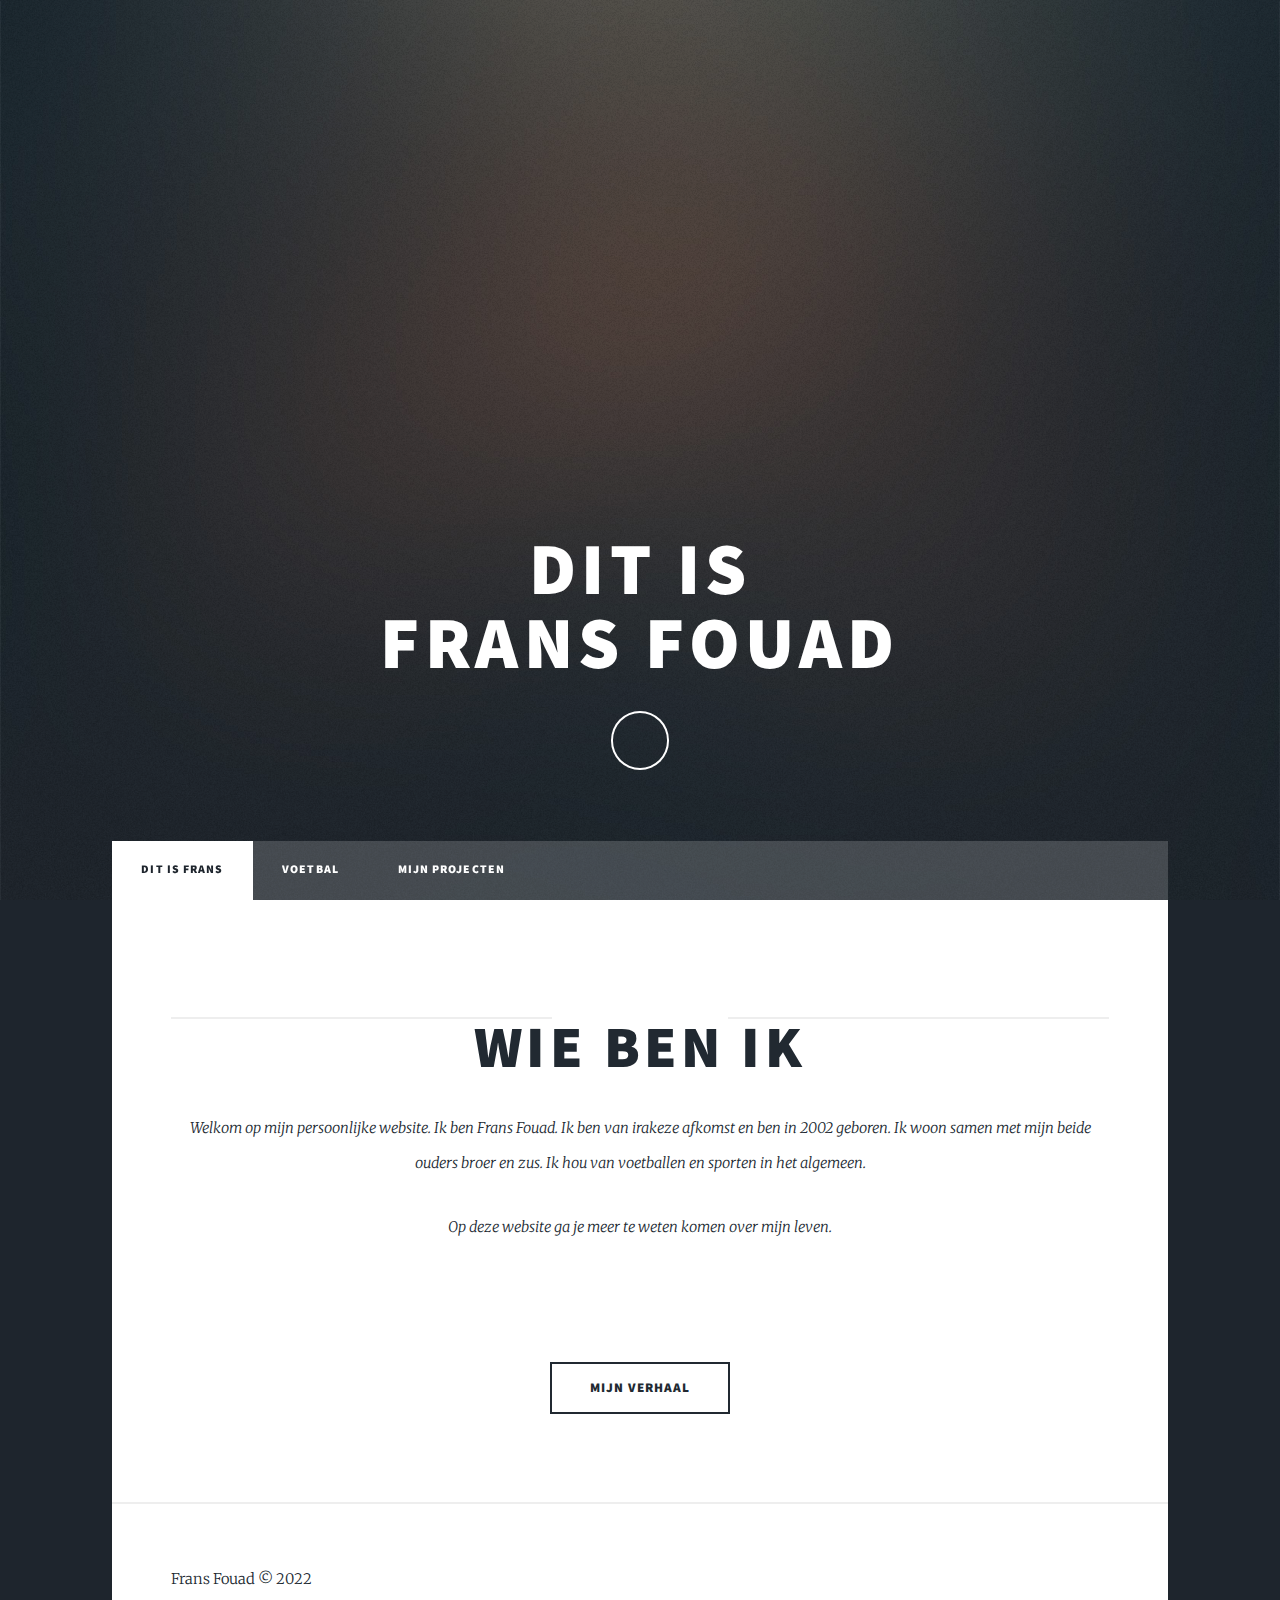
==== commit 4ead6aa9: "Update index.html" ====
--- a/index.html
+++ b/index.html
@@ -48,7 +48,7 @@
 					
 							<article class="post featured">
 								<header class="major">
-									<span class="date">April 25, 2017</span>
+									<span class="date"></span>
 									<h2><a href="#">Wie ben ik<br />
 									</a></h2>
 									<p>Welkom op mijn persoonlijke website. Ik ben Frans Fouad. 
@@ -77,4 +77,4 @@
 			<script src="assets/js/main.js"></script>
 
 	</body>
-</html>+</html>
